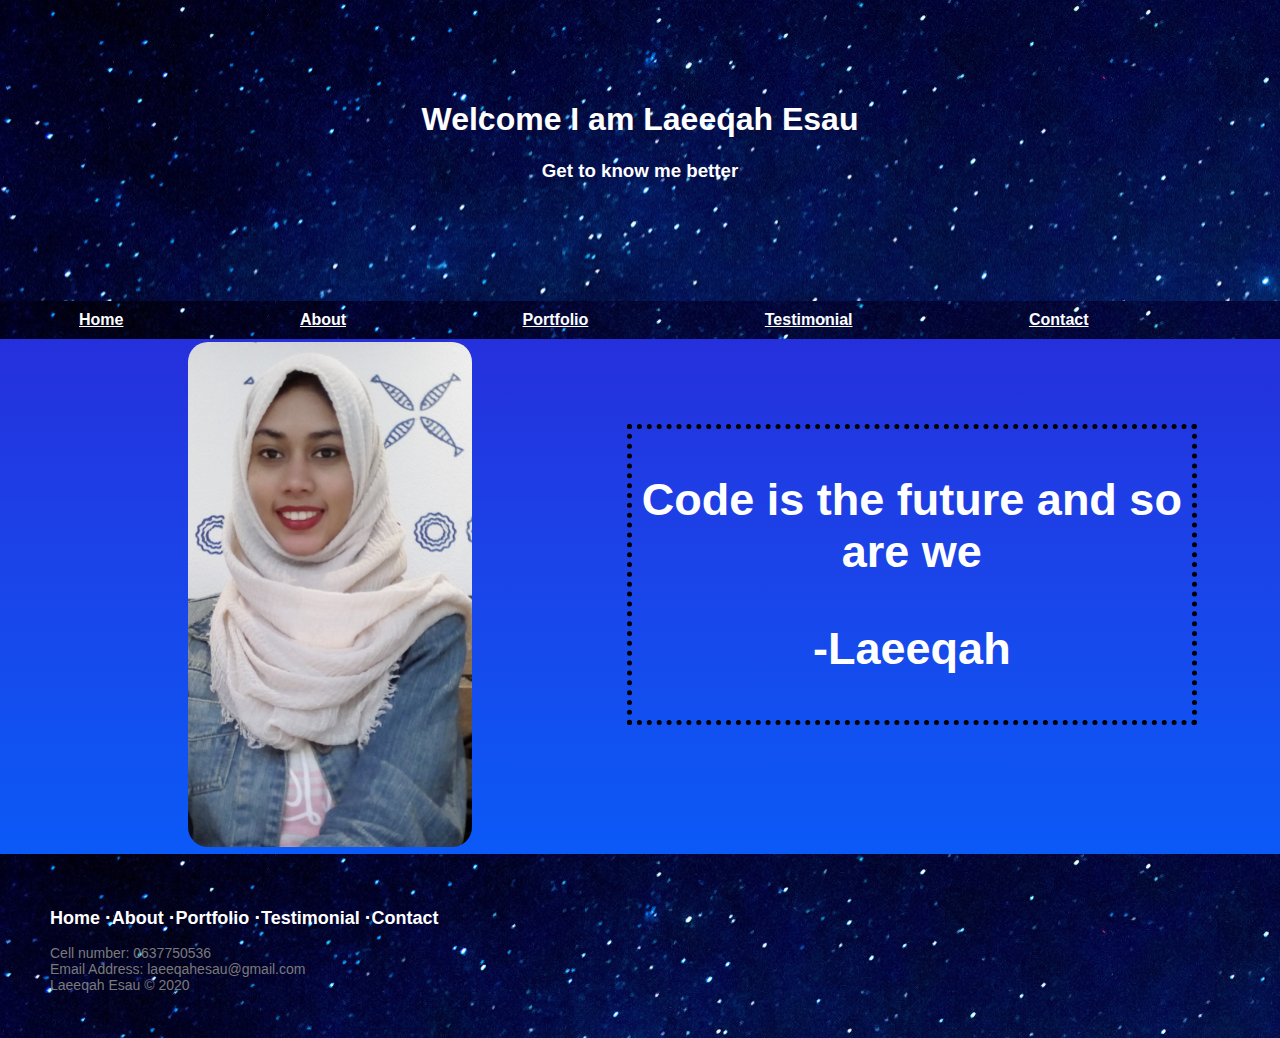
==== index.html @ 9caf1dda "new changes" ====
<!DOCTYPE html>
<html lang="en">

<head>
    <meta charset="UTF-8">
    <meta name="viewport" content="wclassth=device-wclassth, initial-scale=1.0">
    <title>Home</title>
    <link rel="stylesheet" href="main.css">
</head>

<!-- This my landing page -->

<body>
    <div class="main-heading">
        <h1>Welcome I am Laeeqah Esau</h1>
        <h3>Get to know me better</h3>
    </div>

    <nav class="navbar">
        <a class="links" href="index.html">Home</a>
        <a class="links" href="about.html">About</a>
        <a class="links" href="portfolio.html">Portfolio</a>
        <a class="links" href="testimonial.html">Testimonial</a>
        <a class="links" href="contact.html">Contact</a>
    </nav>

    <table>
        <th>
            <div class = "right-side">
                <img class ="next-to-quote" src = "images/myprofile.jpg">
            </div>
        </th>
        <th>
            <div class="quote-border">
                <div class="quote">
                    <p>Code is the future and so are we</p>
                    <p>-Laeeqah</p>
                </div>
            </div>
        </th>
    </table>

    <footer class="footer-decor">

        <div class="footer-left">

            <p class="footer-links">
                <a class="link-1" href="index.html">Home</a>
                <a href="about.html">About</a>
                <a href="portfolio.html">Portfolio</a>
                <a href="testimonial.html">Testimonial</a>
                <a href="contact.html">Contact</a>
                <p>Cell number: 0637750536</p>
                <p>Email Address: laeeqahesau@gmail.com</p>
            </p>

            <p>Laeeqah Esau &copy; 2020</p>
        </div>

    </footer>
</body>

</html>
---- main.css ----
/* Changes for the home page(index.html)*/

html {
    margin: 0px;
    padding: 0px;
    width: 100%;
}

body {
    /*changes to the font, font color and size for the whole web page*/
    font: normal 16px sans-serif;
    color: white;
    margin: 0px;
    padding: 0px;
    background-image: linear-gradient(to top, #0066ff, #0f54f3, #1d40e6, #2929d8, #3300c9);
}

.main-heading {
    /*changes to the main header*/
    text-align: center;
    background-image: url("images/stars-at-night.jpg");
    padding-top: 80px;
    padding-bottom: 100px;
}

.navbar { /*This will style the navigation bar*/
    background-image: url("images/stars-at-night.jpg");
    padding-top: 10px;
    padding-bottom: 10px;
    padding-left: 41px;
}

/* This will style the link in the navigation bar */
.links { 
    padding-right: 134px;
    padding-left: 38px;
    font-weight: bold;
    margin: 0px;
}

/* Changes the font color in the navbar */
.navbar a { 
    color: white;
}

/* Changes the background when hovering the links in the navigation bar */
.links:hover {
    background-color: rgb(24, 0, 82);
    padding-top: 10px;
    padding-bottom: 10px;
}

/* These are the changes to the quote and the picture on Home page */
.quote-border{
    padding-right:80px;
    height: 345px;
}
.quote {
    font-size: 45px;
    text-align: center;
    border: black dotted 5px;
}
table{
    padding-left: 150px;
}

.right-side{
    padding-right: 115px;
}

.next-to-quote{
    width: 80%;
    height: 50%;
}

/* Footer changes */
.footer-decor {
    position: relative;
    width: 100%;
    background-image: url("images/stars-at-night.jpg");
    box-shadow: 0 1px 1px 0 rgba(0, 0, 0, 0.12);
    box-sizing: border-box;
    width: 100%;
    text-align: left;
    font: normal 16px sans-serif;
    padding: 45px 50px;
    bottom: 0px;
}

.footer-decor .footer-left p {
    color: #7a7a7a;
    font-size: 14px;
    margin: 0;
}


/* Footer links */

.footer-decor p.footer-links {
    font-size: 18px;
    font-weight: bold;
    color: #ffffff;
    margin: 0 0 10px;
    padding: 0;
}

.footer-decor p.footer-links a {
    display: inline-block;
    line-height: 1.8;
    text-decoration: none;
    color: inherit;
    transition: ease .25s;
}

.footer-decor .footer-links a:before {
    content: "·";
    font-size: 20px;
    left: 0;
    color: #fff;
    display: inline-block;
}

.footer-decor .footer-links .link-1:before {
    content: none;
}

.footer-decor .footer-right {
    float: right;
    margin-top: 6px;
    max-width: 180px;
}

.footer-decor p.footer-links a:hover {
    text-decoration: underline;
}


/*Changes to About page(about.html)*/

/* Changes to the picture */
.profile {
    padding-top: 40px;
    text-align: center;
}
.my-photo{
    height: 50%;
    border-radius: 50px;
}

img,
.person-photo {
    border-radius: 20px;
    width: 300px;
    height: 340px;
}

/* Changes to the social icons and the skills bar */
.icon-links2 {
    width: 60px;
    height: 50px;
}

.icon-links1 {
    width: 86px;
    height: 50px;
}

.skills-bar{
    padding-right: 200px;
    padding-left: 200px;
    padding-bottom: 50px;
}

/* This is for the styling of the skills bar */
.bars{
    width: 100%;
    background-color: #e7e7e79a;
}

.skills{
    text-align: right; 
    padding-top: 5px; 
    padding-bottom: 5px; 
    color: #d6d6d6b6;  
}

.html {width: 90%; background-color: #460066;} 
.css {width: 80%; background-color: #00ff80;} 
.js {width: 65%; background-color: #ffd000;} 
.python-tkinter{width: 68%; background-color: #2bff00;}

.my-info{
    text-align: center;
}

/* CHanges to the duties in the abot page */
ul{
    display: inline-block;
}

li{
    text-align: left;
}
/*testimonial changes(testimonial.html)*/

/* Styling for the flip-cards */
.cards {
    background-color: transparent;
    width: 300px;
    height: 325px;
    perspective: 1000px;
    display: inline-block;
    padding-top: 20px;
    padding-inline: 59px;
    padding-bottom: 20px;
}

.flip-inside-card {
    position: relative;
    width: 100%;
    height: 325px;
    text-align: center;
    transition: transform 0.6s;
    transform-style: preserve-3d;
}

.cards:hover .flip-inside-card {
    transform: rotateY(180deg);
}

.flip-to-front,
.flip-to-back {
    position: absolute;
    width: 100%;
    height: 340px;
    -webkit-backface-visibility: hidden;
    backface-visibility: hidden;
}

.flip-to-front {
    background-color: #bbb;
    color: black;
}

.flip-to-back {
    background-color: #000cb6;
    color: rgb(255, 255, 255);
    transform: rotateY(180deg);
}


/*Portfolio changes(portfolio.html)*/

/* Styling for Projects */
h1{
    text-align: center;
}
.row1,
.row2,
.row3 {
    display: flex;
    padding-right: 10px;
}

.row1::after,
.row2::after,
.row3::after {
    content: "";
    display: table;
    clear: both;
}

.column {
    padding: 25px;
}

.text-appear,
.project-info {
    background-color: dodgerblue;
    color: rgb(255, 255, 255);
    width: min-content;
    padding: 15px;
}
.column:hover{
    box-shadow:0 0 5px rgb(145, 193, 255);
    transition: opacity 1 ease-in-out;
}
.project-pic {
    width: 240px;
    height: 270px;
}


/*Contact changes(contact.html)*/

/* Form and contact styling for the contact page  */
.outer-form {
    padding: 10px;
}

.form-layout {
    margin: 0 auto;
    border-radius: 5px;
    border: #129ceb groove 5px;
    width: fit-content;
    padding: 42px;
    width: min-content;
}

.contact {
    text-align: center;
}

.form-input {
    border-radius: 5px;
    height: 30px;
    width: 300px;
}

textarea {
    width: 300px;
    height: 100px;
    border-radius: 5px;
}

#submit-form {
    border-radius: 5px;
    height: 30px;
    width: 300px;
    background-color: #129ceb;
}

#submit-form:hover {
    background-color: #006416;
    transition: 1s;
}

#clear-form {
    border-radius: 5px;
    height: 30px;
    width: 300px;
    background-color: #129ceb
}

#clear-form:hover {
    background-color: #00439b;
    transition: 1s;
}

.table-for-contacts{
    padding-top: 5px;
    padding-left: 349px;
}
.contacts-under-form{
    text-align: center;
}

/*Media Responsives*/

@media screen and (min-width:319px) and (max-width: 361px) {
    .column {
       padding: initial;
        padding-top: inherit;
    }

    .cards{
        padding-left: 0px;
    }
}

@media screen and (max-width: 375px){ 
    .column{
        display: flex;
        
    }

    .cards{

    }
    .main-heading{
        width: inherit;
    
    }
}

@media screen and (max-width: 425px){
    .navbar {
        text-align: center;
        width: 100%;
        display: grid;
    }


    .quote-border{
        padding:0px;
        height: 317px;
        padding-top: 58px;
    }

    .quote {
        font-size: 30px;
    }

    .right-side{
        padding-right: 0px;
    }
    
    .next-to-quote{
        width: 150px;
        height: 300px;
    }

    table{
        padding-left:0px;
    }
    /*About page*/
    
    
    /*Portfolio page media changes*/
    .row1,
    .row2,
    .row3 {
        display: block;
        
    }

      /*Contact page Media Changes*/
    .outer-form {
        padding-left: 5px;
    }
}

@media screen and (max-width: 600px){
    /*Index.html(Home page)*/
    .main-heading {
        /*changes to the main header*/
        width: 100%;
    }

    .navbar {
       padding-left: 0px; 
       
    }

    .links {
        padding-left: 0px;
        padding-right: 0px;
        margin: 0px;
        display: block;
    }

    .quote-border{
        padding:0px;
        height: 317px;
        padding-top: 58px;
    }

    .quote {
        font-size: 30px;
    }

    .right-side{
        padding-right: 0px;
    }
    
    .next-to-quote{
        width: 150px;
        height: 300px;
    }

    table{
        padding-left:0px;
    }

    /*About page*/
    .skills-bar{
        padding-right: 50px;
        padding-left: 50px;
        padding-bottom: 50px;
    }

    ul{
        display:inline-block
    }
    
    li{
       text-align: left;
    }
    /*Portfolio page media changes*/
    .row1,
    .row2,
    .row3 {
        display: block;
        padding: 50px;
        
        
    }

    /*Testimonial page media changes*/
    .cards{
        display: block;
    }

    /*Contact page Media Changes*/
    .outer-form {
        display: block;
        padding: 0px;
    }

    .table-for-contacts{
        padding-left: 0px;
    }
}  

@media screen and (max-width: 600px){
    .navbar {
        text-align: center;
        width: 100%;
        display: grid;
    }


    .quote-border{
        padding:0px;
        height: 317px;
        padding-top: 58px;
    }

    .quote {
        font-size: 30px;
    }

    .right-side{
        padding-right: 0px;
    }
    
    .next-to-quote{
        width: 150px;
        height: 300px;
    }

    table{
        padding-left:0px;
    }
    /*About page*/
    
    
    /*Portfolio page media changes*/
    .row1,
    .row2,
    .row3 {
        display: block;
        
    }

      /*Contact page Media Changes*/
    .outer-form {
        padding-left: 5px;
    }
}

@media screen and (max-width: 768px){
    .links{
        padding-inline: 34px;
    }

    .right-side{
        padding-right: inherit;
    }

    .quote-border{
        display: inline-block;
    }

    table{
        padding-left: 0px;
    }

    .row1,
    .row2,
    .row3 {
        display: none;
        
    }

    .table-for-contacts{
        padding-left: 10px;
    }
}

@media screen and (max-width: 1024px ){ /*Laptop size*/
  .links{
        display: inline;
       
    }

    ul{
        display:inline-block;
    }
    
    li{
       text-align: left;
    }

    .row1,
    .row2,
    .row3 {
        display: inline-table;
        
        
    }


    .cards{
        display: inline-block;
        padding-inline: 18px;
        padding-left: 60px;
    }

    .table-for-contacts{
        display: block;
        
       
    }

    
}
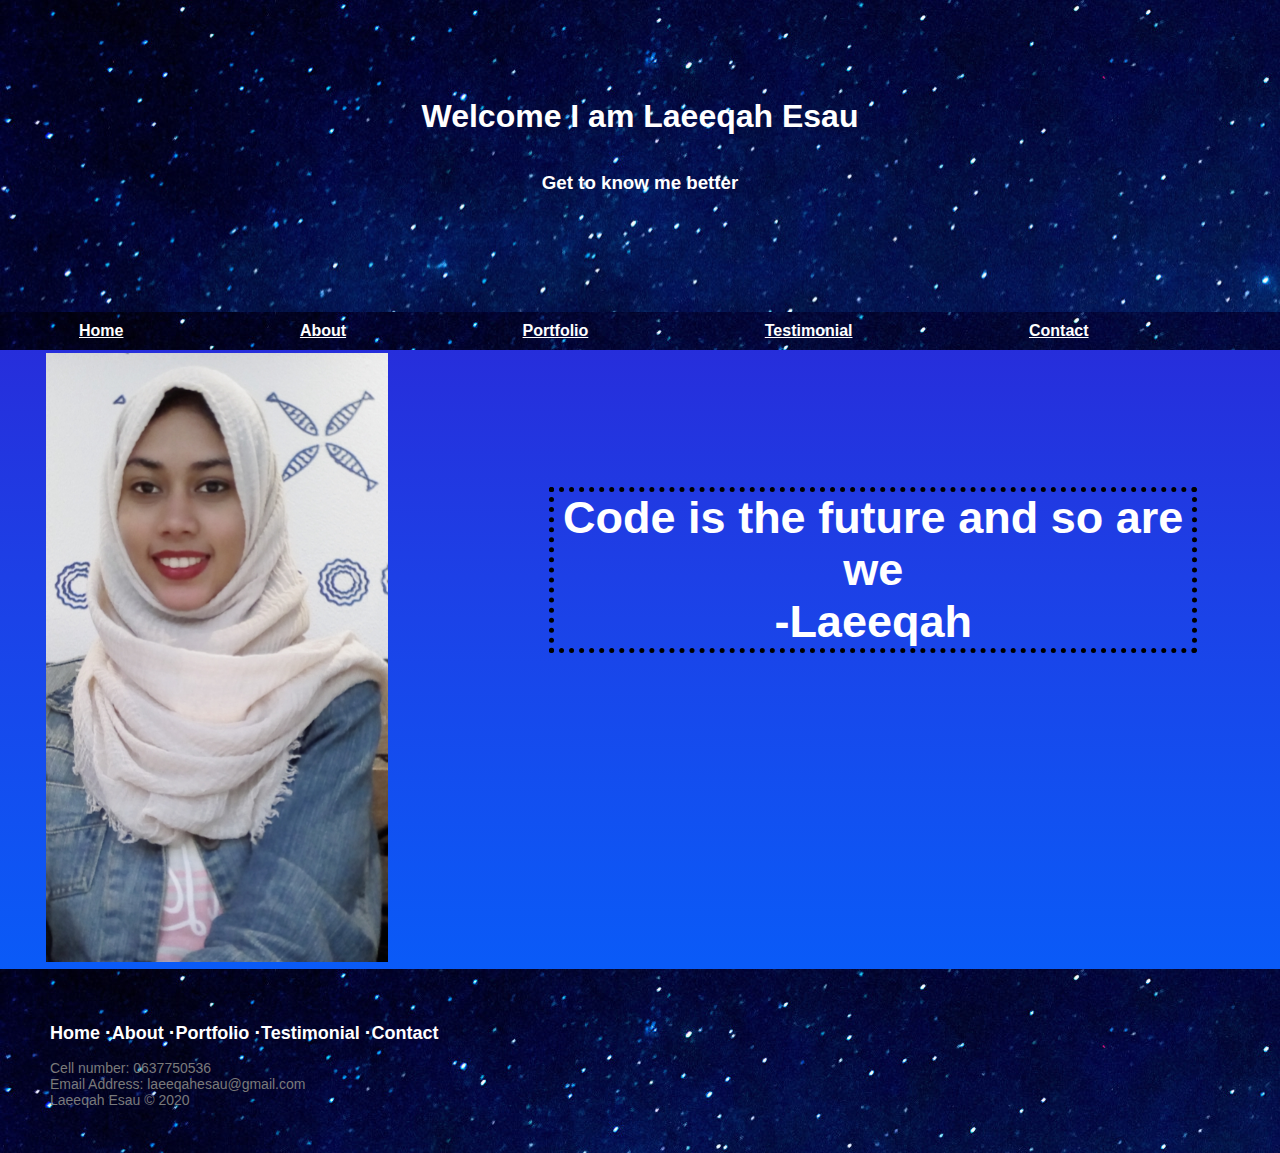
==== commit 80ada5c8: "feedback" ====
--- a/index.html
+++ b/index.html
@@ -3,7 +3,7 @@
 
 <head>
     <meta charset="UTF-8">
-    <meta name="viewport" content="wclassth=device-wclassth, initial-scale=1.0">
+    <meta name="viewport" content="width=device-width, initial-scale=1.0">
     <title>Home</title>
     <link rel="stylesheet" href="main.css">
 </head>
@@ -24,7 +24,7 @@
         <a class="links" href="contact.html">Contact</a>
     </nav>
 
-    <table>
+    <table class = "home-quote">
         <th>
             <div class = "right-side">
                 <img class ="next-to-quote" src = "images/myprofile.jpg">
--- a/main.css
+++ b/main.css
@@ -60,7 +60,7 @@
     text-align: center;
     border: black dotted 5px;
 }
-table{
+.home-quote table{
     padding-left: 150px;
 }
 
@@ -136,15 +136,82 @@
 
 
 /*Changes to About page(about.html)*/
-
+h1 {
+    color: #ffffff;
+    text-align: center;
+    padding: 18px 0 18px 0;
+    margin: 0 0 0px 0;
+}
+h1 span {
+    border: 4px dashed #20bcd5;
+    padding: 10px;
+}
+p {
+    padding: 0;
+    margin: 0;
+}
+.img-circle {
+    border: 3px solid white;
+    border-radius: 50%;
+}
+.section {
+    padding: 15px;
+    margin-bottom: 10px;
+    border-radius: 10px;
+}
+#header {
+    background-color: #00439b;
+    background-size: cover;
+}
+#header img {
+    display: block;
+    width: 10%;
+    height: 50%;
+    margin: auto;
+}
+#header p {
+    font-size: 25pt;
+    color: #3b464c;
+    padding-top: 5px;
+    margin: 0;
+    font-weight: bold;
+    text-align: center;
+}
+
+#about-section{
+    display: flex;
+    margin-top: 10px;
+    border: dodgerblue dotted 10px;
+}
+
+#about-section #edu{
+    padding: 15px;
+    text-align: center;
+}
+
+#about-section #exp{
+    padding: 15px;
+    text-align: center;
+}
+
+#about-section #about-contact{
+    padding: 15px;
+    text-align:center ;
+}
 /* Changes to the picture */
-.profile {
+/* .profile {
+    display: flex;
     padding-top: 40px;
     text-align: center;
+}
+
+
+.my-info h3 p ul li{
+
 }
 .my-photo{
     height: 50%;
-    border-radius: 50px;
+    padding: 5px;
 }
 
 img,
@@ -164,7 +231,7 @@
     width: 86px;
     height: 50px;
 }
-
+/*
 .skills-bar{
     padding-right: 200px;
     padding-left: 200px;
@@ -181,12 +248,12 @@
     text-align: right; 
     padding-top: 5px; 
     padding-bottom: 5px; 
-    color: #d6d6d6b6;  
+    color: #ffffffb6;  
 }
 
 .html {width: 90%; background-color: #460066;} 
-.css {width: 80%; background-color: #00ff80;} 
-.js {width: 65%; background-color: #ffd000;} 
+.css {width: 80%; background-color: #ff0080;} 
+.js {width: 60%; background-color: #ca0000;} 
 .python-tkinter{width: 68%; background-color: #2bff00;}
 
 .my-info{
@@ -199,7 +266,7 @@
 }
 
 li{
-    text-align: left;
+    text-align: left; 
 }
 /*testimonial changes(testimonial.html)*/
 
@@ -227,7 +294,10 @@
 .cards:hover .flip-inside-card {
     transform: rotateY(180deg);
 }
-
+.person-photo{
+    width: 100%;
+    height: 100%;
+}
 .flip-to-front,
 .flip-to-back {
     position: absolute;
@@ -326,7 +396,7 @@
 #submit-form {
     border-radius: 5px;
     height: 30px;
-    width: 300px;
+    width: 140px;
     background-color: #129ceb;
 }
 
@@ -338,7 +408,7 @@
 #clear-form {
     border-radius: 5px;
     height: 30px;
-    width: 300px;
+    width: 140px;
     background-color: #129ceb
 }
 
@@ -351,37 +421,158 @@
     padding-top: 5px;
     padding-left: 349px;
 }
-.contacts-under-form{
-    text-align: center;
+.contacts-under-form  ul li{
+    text-align: center;
+    display: inline;
+    list-style: none;
+    padding-inline: 170px;
 }
 
 /*Media Responsives*/
 
-@media screen and (min-width:319px) and (max-width: 361px) {
-    .column {
-       padding: initial;
-        padding-top: inherit;
-    }
-
-    .cards{
-        padding-left: 0px;
-    }
-}
-
 @media screen and (max-width: 375px){ 
-    .column{
-        display: flex;
+    .row1,
+    .row2,
+    .row3 {
+        display: block;
+        padding-left: 32px;
         
     }
 
-    .cards{
-
-    }
+   
     .main-heading{
         width: inherit;
     
     }
 }
+@media screen and (max-width: 600px){
+    /*Index.html(Home page)*/
+    .main-heading {
+        /*changes to the main header*/
+        width: 100%;
+    }
+
+    .navbar {
+        padding-left: 0px; 
+        text-align: center;
+        width: 100%;
+        display: grid;
+    
+
+    }
+
+    .links {
+        padding-left: 0px;
+        padding-right: 0px;
+        margin: 0px;
+        display: block;
+    }
+
+    .quote-border{
+        padding:0px;
+        height: 317px;
+        padding-top: 58px;
+    }
+
+    .quote {
+        font-size: 30px;
+    }
+
+    .right-side{
+        padding-right: 0px;
+    }
+    
+    .next-to-quote{
+        width: 150px;
+        height: 300px;
+    }
+
+    table{
+        padding-left:0px;
+    }
+
+    /*About page*/
+    .skills-bar{
+        padding-right: 50px;
+        padding-left: 50px;
+        padding-bottom: 50px;
+    }
+
+    ul{
+        display:inline-block
+    }
+    
+    li{
+       text-align: left;
+    }
+    /*Portfolio page media changes*/
+    .row1,
+    .row2,
+    .row3 {
+        display: block;
+        padding: 150px;
+        
+        
+    }
+
+    /*Testimonial page media changes*/
+    .cards{
+        display: block;
+        padding-left: 150px;
+    }
+
+    /*Contact page Media Changes*/
+    .outer-form {
+        display: block;
+        padding: 0px;
+    }
+    
+    .table-for-contacts{
+        padding-left: 0px;
+    }
+}  
+
+@media screen and (max-width: 600px){
+  
+    .quote-border{
+        padding:0px;
+        height: 317px;
+        padding-top: 58px;
+    }
+
+    .quote {
+        font-size: 30px;
+    }
+
+    .right-side{
+        padding-right: 0px;
+    }
+    
+    .next-to-quote{
+        width: 150px;
+        height: 300px;
+    }
+
+    .home-quote table{
+        padding-left:0px;
+    }
+    /*About page*/
+    
+    
+    /*Portfolio page media changes*/
+    .row1,
+    .row2,
+    .row3 {
+        display: block;
+        
+    }
+
+      /*Contact page Media Changes*/
+    .outer-form {
+        padding-left: 5px;
+    }
+}
+
 
 @media screen and (max-width: 425px){
     .navbar {
@@ -424,204 +615,45 @@
         
     }
 
-      /*Contact page Media Changes*/
+    /*Contact page Media Changes*/
+    .contacts-under-form li{
+        display: inline;
+    }
     .outer-form {
         padding-left: 5px;
     }
 }
 
-@media screen and (max-width: 600px){
-    /*Index.html(Home page)*/
-    .main-heading {
-        /*changes to the main header*/
-        width: 100%;
-    }
-
-    .navbar {
-       padding-left: 0px; 
-       
-    }
-
-    .links {
+
+@media screen and (max-width: 768px){
+    .links{
+        padding-inline: 34px;
+    }
+
+    .right-side{
+        padding-right: inherit;
+    }
+
+    .quote-border{
+        display: inline-block;
+    }
+
+    table{
         padding-left: 0px;
-        padding-right: 0px;
-        margin: 0px;
-        display: block;
-    }
-
-    .quote-border{
-        padding:0px;
-        height: 317px;
-        padding-top: 58px;
-    }
-
-    .quote {
-        font-size: 30px;
-    }
-
-    .right-side{
-        padding-right: 0px;
-    }
-    
-    .next-to-quote{
-        width: 150px;
-        height: 300px;
-    }
-
-    table{
-        padding-left:0px;
-    }
-
-    /*About page*/
-    .skills-bar{
-        padding-right: 50px;
-        padding-left: 50px;
-        padding-bottom: 50px;
-    }
-
-    ul{
-        display:inline-block
-    }
-    
-    li{
-       text-align: left;
-    }
-    /*Portfolio page media changes*/
+    }
+
     .row1,
     .row2,
     .row3 {
         display: block;
-        padding: 50px;
         
-        
-    }
-
-    /*Testimonial page media changes*/
-    .cards{
-        display: block;
-    }
-
-    /*Contact page Media Changes*/
-    .outer-form {
-        display: block;
-        padding: 0px;
-    }
-
-    .table-for-contacts{
-        padding-left: 0px;
-    }
-}  
-
-@media screen and (max-width: 600px){
-    .navbar {
-        text-align: center;
-        width: 100%;
-        display: grid;
-    }
-
-
-    .quote-border{
-        padding:0px;
-        height: 317px;
-        padding-top: 58px;
-    }
-
-    .quote {
-        font-size: 30px;
-    }
-
-    .right-side{
-        padding-right: 0px;
-    }
-    
-    .next-to-quote{
-        width: 150px;
-        height: 300px;
-    }
-
-    table{
-        padding-left:0px;
-    }
-    /*About page*/
-    
-    
-    /*Portfolio page media changes*/
-    .row1,
-    .row2,
-    .row3 {
-        display: block;
-        
-    }
-
-      /*Contact page Media Changes*/
-    .outer-form {
-        padding-left: 5px;
-    }
-}
-
-@media screen and (max-width: 768px){
-    .links{
-        padding-inline: 34px;
-    }
-
-    .right-side{
-        padding-right: inherit;
-    }
-
-    .quote-border{
-        display: inline-block;
-    }
-
-    table{
-        padding-left: 0px;
-    }
-
-    .row1,
-    .row2,
-    .row3 {
-        display: none;
-        
+    }
+
+    .contacts-under-form li{
+        display: inline;
     }
 
     .table-for-contacts{
         padding-left: 10px;
     }
-}
-
-@media screen and (max-width: 1024px ){ /*Laptop size*/
-  .links{
-        display: inline;
-       
-    }
-
-    ul{
-        display:inline-block;
-    }
-    
-    li{
-       text-align: left;
-    }
-
-    .row1,
-    .row2,
-    .row3 {
-        display: inline-table;
-        
-        
-    }
-
-
-    .cards{
-        display: inline-block;
-        padding-inline: 18px;
-        padding-left: 60px;
-    }
-
-    .table-for-contacts{
-        display: block;
-        
-       
-    }
-
-    
-}   
+}  
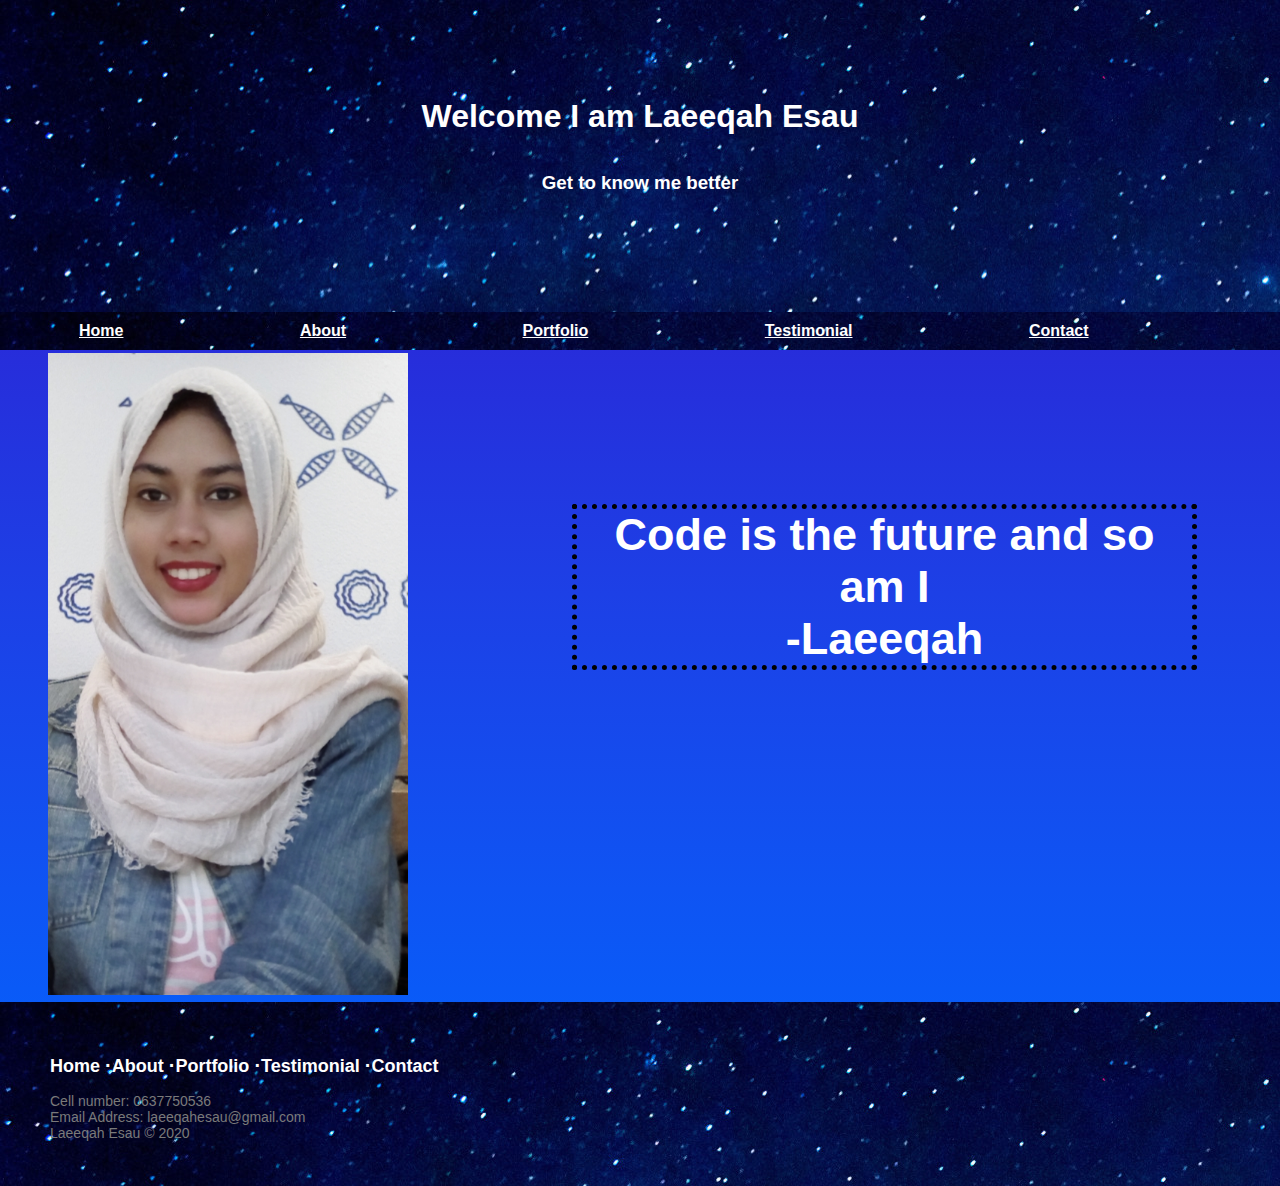
==== commit 77a91273: "feedback" ====
--- a/index.html
+++ b/index.html
@@ -33,7 +33,7 @@
         <th>
             <div class="quote-border">
                 <div class="quote">
-                    <p>Code is the future and so are we</p>
+                    <p>Code is the future and so am I</p>
                     <p>-Laeeqah</p>
                 </div>
             </div>
--- a/main.css
+++ b/main.css
@@ -156,11 +156,12 @@
 }
 .section {
     padding: 15px;
-    margin-bottom: 10px;
-    border-radius: 10px;
+    margin-bottom: 20px;
+    border-radius: 182px;
+    margin-top: 19px;
 }
 #header {
-    background-color: #00439b;
+    background-image: url("images/blue-sof-waves.jpg");
     background-size: cover;
 }
 #header img {
@@ -180,23 +181,23 @@
 
 #about-section{
     display: flex;
-    margin-top: 10px;
+    margin-top: 20px;
     border: dodgerblue dotted 10px;
 }
 
 #about-section #edu{
     padding: 15px;
-    text-align: center;
+    text-align: left;
 }
 
 #about-section #exp{
     padding: 15px;
-    text-align: center;
+    text-align: left;
 }
 
 #about-section #about-contact{
     padding: 15px;
-    text-align:center ;
+    text-align:left;
 }
 /* Changes to the picture */
 /* .profile {
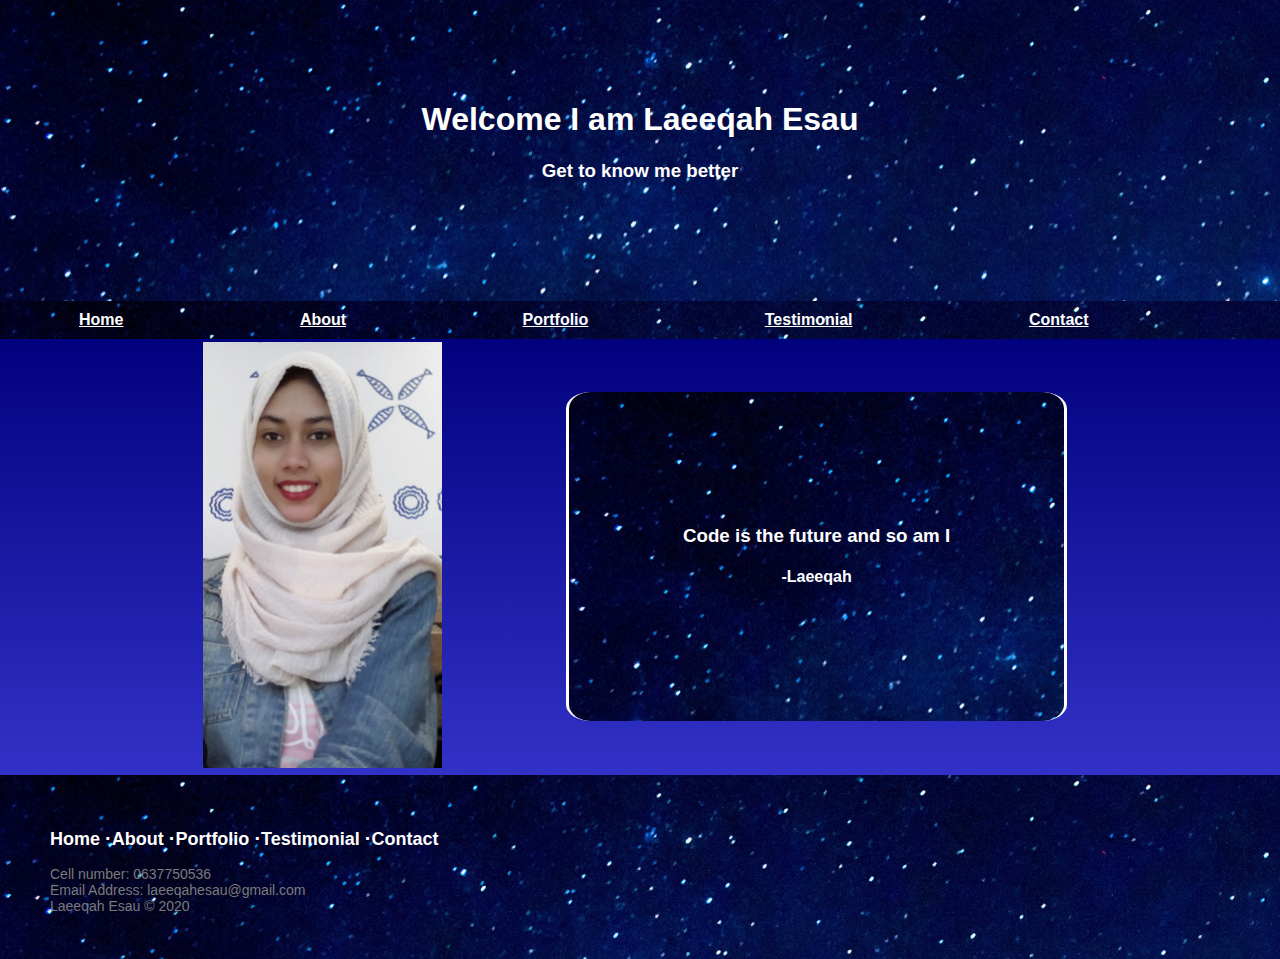
==== commit 9a31a313: "almost" ====
--- a/index.html
+++ b/index.html
@@ -33,8 +33,8 @@
         <th>
             <div class="quote-border">
                 <div class="quote">
-                    <p>Code is the future and so am I</p>
-                    <p>-Laeeqah</p>
+                    <h3>Code is the future and so am I</h3>
+                    <h4>-Laeeqah</h4>
                 </div>
             </div>
         </th>
--- a/main.css
+++ b/main.css
@@ -1,203 +1,214 @@
 /* Changes for the home page(index.html)*/
 
 html {
-    margin: 0px;
-    padding: 0px;
-    width: 100%;
+  margin: 0px;
+  padding: 0px;
+  width: 100%;
 }
 
 body {
-    /*changes to the font, font color and size for the whole web page*/
-    font: normal 16px sans-serif;
-    color: white;
-    margin: 0px;
-    padding: 0px;
-    background-image: linear-gradient(to top, #0066ff, #0f54f3, #1d40e6, #2929d8, #3300c9);
+  /* changes to the font, font color and size for the whole web page*/
+  font: normal 16px sans-serif;
+  color: white;
+  margin: 0px;
+  padding: 0px;
+  background: rgb(2, 0, 36);
+  background: linear-gradient(180deg, #020024 0%, #01017e 35%, #4646e7 100%);
 }
 
 .main-heading {
-    /*changes to the main header*/
-    text-align: center;
-    background-image: url("images/stars-at-night.jpg");
-    padding-top: 80px;
-    padding-bottom: 100px;
-}
-
-.navbar { /*This will style the navigation bar*/
-    background-image: url("images/stars-at-night.jpg");
-    padding-top: 10px;
-    padding-bottom: 10px;
-    padding-left: 41px;
+  /* changes to the main header */
+  text-align: center;
+  background-image: url("images/stars-at-night.jpg");
+  padding-top: 80px;
+  padding-bottom: 100px;
+}
+
+.navbar {
+  /* This will style the navigation bar*/
+  background-image: url("images/stars-at-night.jpg");
+  padding-top: 10px;
+  padding-bottom: 10px;
+  padding-left: 41px;
 }
 
 /* This will style the link in the navigation bar */
-.links { 
-    padding-right: 134px;
-    padding-left: 38px;
-    font-weight: bold;
-    margin: 0px;
+.links {
+  padding-right: 134px;
+  padding-left: 38px;
+  font-weight: bold;
+  margin: 0px;
 }
 
 /* Changes the font color in the navbar */
-.navbar a { 
-    color: white;
+.navbar a {
+  color: white;
 }
 
 /* Changes the background when hovering the links in the navigation bar */
 .links:hover {
-    background-color: rgb(24, 0, 82);
-    padding-top: 10px;
-    padding-bottom: 10px;
+  background-color: rgba(70, 70, 231, 1);
+  padding-top: 10px;
+  padding-bottom: 10px;
 }
 
 /* These are the changes to the quote and the picture on Home page */
-.quote-border{
-    padding-right:80px;
-    height: 345px;
-}
+.home-quote {
+  margin-left: 80px;
+}
+
+.quote-border {
+  padding-right: 0px;
+}
+
 .quote {
-    font-size: 45px;
-    text-align: center;
-    border: black dotted 5px;
-}
-.home-quote table{
-    padding-left: 150px;
-}
-
-.right-side{
-    padding-right: 115px;
-}
-
-.next-to-quote{
-    width: 80%;
-    height: 50%;
+  background-image: url("images/stars-at-night.jpg");
+  text-align: center;
+  border-left: solid white;
+  border-right: solid white;
+  border-radius: 5%;
+  padding: 114px;
+}
+
+.home-quote table {
+  padding-left: 150px;
+}
+
+.next-to-quote {
+  width: 50%;
+  height: 50%;
 }
 
 /* Footer changes */
 .footer-decor {
-    position: relative;
-    width: 100%;
-    background-image: url("images/stars-at-night.jpg");
-    box-shadow: 0 1px 1px 0 rgba(0, 0, 0, 0.12);
-    box-sizing: border-box;
-    width: 100%;
-    text-align: left;
-    font: normal 16px sans-serif;
-    padding: 45px 50px;
-    bottom: 0px;
+  position: relative;
+  width: 100%;
+  background-image: url("images/stars-at-night.jpg");
+  box-shadow: 0 1px 1px 0 rgba(0, 0, 0, 0.12);
+  box-sizing: border-box;
+  width: 100%;
+  text-align: left;
+  font: normal 16px sans-serif;
+  padding: 45px 50px;
+  bottom: 0px;
 }
 
 .footer-decor .footer-left p {
-    color: #7a7a7a;
-    font-size: 14px;
-    margin: 0;
-}
-
+  color: #7a7a7a;
+  font-size: 14px;
+  margin: 0;
+}
 
 /* Footer links */
 
 .footer-decor p.footer-links {
-    font-size: 18px;
-    font-weight: bold;
-    color: #ffffff;
-    margin: 0 0 10px;
-    padding: 0;
+  font-size: 18px;
+  font-weight: bold;
+  color: #ffffff;
+  margin: 0 0 10px;
+  padding: 0;
 }
 
 .footer-decor p.footer-links a {
-    display: inline-block;
-    line-height: 1.8;
-    text-decoration: none;
-    color: inherit;
-    transition: ease .25s;
+  display: inline-block;
+  line-height: 1.8;
+  text-decoration: none;
+  color: inherit;
+  transition: ease 0.25s;
 }
 
 .footer-decor .footer-links a:before {
-    content: "·";
-    font-size: 20px;
-    left: 0;
-    color: #fff;
-    display: inline-block;
+  content: "·";
+  font-size: 20px;
+  left: 0;
+  color: #fff;
+  display: inline-block;
 }
 
 .footer-decor .footer-links .link-1:before {
-    content: none;
+  content: none;
 }
 
 .footer-decor .footer-right {
-    float: right;
-    margin-top: 6px;
-    max-width: 180px;
+  float: right;
+  margin-top: 6px;
+  max-width: 180px;
 }
 
 .footer-decor p.footer-links a:hover {
-    text-decoration: underline;
-}
-
+  text-decoration: underline;
+}
 
 /*Changes to About page(about.html)*/
-h1 {
-    color: #ffffff;
-    text-align: center;
-    padding: 18px 0 18px 0;
-    margin: 0 0 0px 0;
-}
-h1 span {
-    border: 4px dashed #20bcd5;
-    padding: 10px;
+h2 {
+  color: #ffffff;
+  text-align: center;
+  padding: 18px 0 18px 0;
+  margin: 0 0 0px 0;
+}
+h2 span {
+  border: 4px dashed #20bcd5;
+  padding: 10px;
 }
 p {
-    padding: 0;
-    margin: 0;
+  padding: 0;
+  margin: 0;
 }
 .img-circle {
-    border: 3px solid white;
-    border-radius: 50%;
+  border: 3px solid white;
+  border-radius: 50%;
 }
 .section {
-    padding: 15px;
-    margin-bottom: 20px;
-    border-radius: 182px;
-    margin-top: 19px;
+  padding: 15px;
+  margin-bottom: 20px;
+  border-radius: 182px;
+  margin-top: 19px;
 }
 #header {
-    background-image: url("images/blue-sof-waves.jpg");
-    background-size: cover;
+  background-image: radial-gradient(
+    circle,
+    #020024,
+    #00083a,
+    #000c51,
+    #000a68,
+    #01017e
+  );
+  background-size: cover;
 }
 #header img {
-    display: block;
-    width: 10%;
-    height: 50%;
-    margin: auto;
+  display: block;
+  width: 10%;
+  height: 50%;
+  margin: auto;
 }
 #header p {
-    font-size: 25pt;
-    color: #3b464c;
-    padding-top: 5px;
-    margin: 0;
-    font-weight: bold;
-    text-align: center;
-}
-
-#about-section{
-    display: flex;
-    margin-top: 20px;
-    border: dodgerblue dotted 10px;
-}
-
-#about-section #edu{
-    padding: 15px;
-    text-align: left;
-}
-
-#about-section #exp{
-    padding: 15px;
-    text-align: left;
-}
-
-#about-section #about-contact{
-    padding: 15px;
-    text-align:left;
+  font-size: 25pt;
+  color: #4646e7;
+  padding-top: 5px;
+  margin: 0;
+  font-weight: bold;
+  text-align: center;
+}
+
+#about-section {
+  display: flex;
+  margin-top: 20px;
+  border: dodgerblue dotted 10px;
+}
+
+#about-section #edu {
+  padding: 15px;
+  text-align: left;
+}
+
+#about-section #exp {
+  padding: 15px;
+  text-align: left;
+}
+
+#about-section #about-contact {
+  padding: 15px;
+  text-align: left;
 }
 /* Changes to the picture */
 /* .profile {
@@ -224,437 +235,596 @@
 
 /* Changes to the social icons and the skills bar */
 .icon-links2 {
-    width: 60px;
-    height: 50px;
+  width: 60px;
+  height: 50px;
 }
 
 .icon-links1 {
-    width: 86px;
-    height: 50px;
-}
-/*
-.skills-bar{
-    padding-right: 200px;
-    padding-left: 200px;
-    padding-bottom: 50px;
+  width: 86px;
+  height: 50px;
+}
+
+.skills-bar {
+  padding-right: 200px;
+  padding-left: 200px;
+  padding-bottom: 50px;
 }
 
 /* This is for the styling of the skills bar */
-.bars{
-    width: 100%;
-    background-color: #e7e7e79a;
-}
-
-.skills{
-    text-align: right; 
-    padding-top: 5px; 
-    padding-bottom: 5px; 
-    color: #ffffffb6;  
-}
-
-.html {width: 90%; background-color: #460066;} 
-.css {width: 80%; background-color: #ff0080;} 
-.js {width: 60%; background-color: #ca0000;} 
-.python-tkinter{width: 68%; background-color: #2bff00;}
-
-.my-info{
-    text-align: center;
-}
-
-/* CHanges to the duties in the abot page */
-ul{
-    display: inline-block;
-}
-
-li{
-    text-align: left; 
+.bars {
+  width: 100%;
+  background-color: #e7e7e79a;
+}
+
+.skills {
+  text-align: right;
+  padding-top: 5px;
+  padding-bottom: 5px;
+  color: #ffffffb6;
+}
+
+.html {
+  width: 90%;
+  background-color: #460066;
+}
+.css {
+  width: 80%;
+  background-color: #ff0080;
+}
+.js {
+  width: 60%;
+  background-color: #ca0000;
+}
+.python-tkinter {
+  width: 68%;
+  background-color: #2bff00;
+}
+.mysql {
+  width: 72%;
+  background-color: #6f00caa1;
+}
+.flask {
+  width: 30%;
+  background-color: #000031;
+}
+
+.my-info {
+  text-align: center;
+}
+
+/* Changes to the duties in the abot page */
+ul {
+  display: inline-block;
+}
+
+li {
+  text-align: left;
 }
 /*testimonial changes(testimonial.html)*/
 
 /* Styling for the flip-cards */
 .cards {
-    background-color: transparent;
-    width: 300px;
-    height: 325px;
-    perspective: 1000px;
-    display: inline-block;
-    padding-top: 20px;
-    padding-inline: 59px;
-    padding-bottom: 20px;
+  background-color: transparent;
+  width: 300px;
+  height: 325px;
+  perspective: 1000px;
+  display: inline-block;
+  padding-top: 20px;
+  padding-inline: 59px;
+  padding-bottom: 20px;
 }
 
 .flip-inside-card {
-    position: relative;
-    width: 100%;
-    height: 325px;
-    text-align: center;
-    transition: transform 0.6s;
-    transform-style: preserve-3d;
+  position: relative;
+  width: 100%;
+  height: 325px;
+  text-align: center;
+  transition: transform 0.6s;
+  transform-style: preserve-3d;
 }
 
 .cards:hover .flip-inside-card {
-    transform: rotateY(180deg);
-}
-.person-photo{
-    width: 100%;
-    height: 100%;
-}
+  transform: rotateY(180deg);
+}
+.person-photo {
+  width: 100%;
+  height: 100%;
+  object-fit: cover;
+}
+
 .flip-to-front,
 .flip-to-back {
-    position: absolute;
-    width: 100%;
-    height: 340px;
-    -webkit-backface-visibility: hidden;
-    backface-visibility: hidden;
+  position: absolute;
+  width: 100%;
+  height: 340px;
+  -webkit-backface-visibility: hidden;
+  backface-visibility: hidden;
 }
 
 .flip-to-front {
-    background-color: #bbb;
-    color: black;
+  background-color: #bbb;
+  color: black;
 }
 
 .flip-to-back {
-    background-color: #000cb6;
-    color: rgb(255, 255, 255);
-    transform: rotateY(180deg);
-}
-
+  background-color: #000cb6;
+  color: rgb(255, 255, 255);
+  transform: rotateY(180deg);
+}
 
 /*Portfolio changes(portfolio.html)*/
 
 /* Styling for Projects */
-h1{
-    text-align: center;
-}
+h1 {
+  text-align: center;
+}
+
+h1 span {
+  border: 4px dashed #20bcd5;
+  padding: 10px;
+}
+
 .row1,
-.row2,
-.row3 {
-    display: flex;
-    padding-right: 10px;
+.row2 {
+  display: flex;
+  gap: 50px;
+  text-align: center;
 }
 
 .row1::after,
-.row2::after,
-.row3::after {
-    content: "";
-    display: table;
-    clear: both;
+.row2::after {
+  content: "";
+  display: table;
+  clear: both;
 }
 
 .column {
-    padding: 25px;
-}
-
-.text-appear,
+  padding: 45px;
+}
+
+.column h1 {
+  padding-bottom: 35px;
+}
+
+.column-container {
+  display: flex;
+  gap: 150px;
+}
+
+.column-container2 {
+  display: flex;
+  gap: 35px;
+}
+
 .project-info {
-    background-color: dodgerblue;
-    color: rgb(255, 255, 255);
-    width: min-content;
-    padding: 15px;
-}
-.column:hover{
-    box-shadow:0 0 5px rgb(145, 193, 255);
-    transition: opacity 1 ease-in-out;
+  border-top: dotted white 5px;
+  border-bottom: dotted white 5px;
+  color: rgb(255, 255, 255);
+  width: fit-content;
+  padding: 15px;
+}
+.project-info:hover {
+  transition: all 0.2s ease-in-out;
+  transform: scale(1.1);
+}
+
+.project-info a {
+  text-decoration: none;
+  color: white;
+}
+.project-info a:hover {
+  text-decoration: underline dashed;
+  color: #20bcd5;
 }
 .project-pic {
-    width: 240px;
-    height: 270px;
-}
-
+  width: 240px;
+  height: 215px;
+}
 
 /*Contact changes(contact.html)*/
 
 /* Form and contact styling for the contact page  */
 .outer-form {
-    padding: 10px;
+  padding: 10px;
 }
 
 .form-layout {
-    margin: 0 auto;
-    border-radius: 5px;
-    border: #129ceb groove 5px;
-    width: fit-content;
-    padding: 42px;
+  margin: 0 auto;
+  border-radius: 5px;
+  border: #129ceb groove 5px;
+  width: fit-content;
+  padding: 42px;
+  width: min-content;
+}
+
+.contact {
+  text-align: center;
+}
+
+.form-input {
+  border-radius: 5px;
+  height: 30px;
+  width: 300px;
+}
+
+textarea {
+  width: 300px;
+  height: 100px;
+  border-radius: 5px;
+}
+
+#submit-form {
+  border-radius: 5px;
+  height: 30px;
+  width: 140px;
+  background-color: #129ceb;
+}
+
+#submit-form:hover {
+  background-color: #006416;
+  transition: 1s;
+}
+
+#clear-form {
+  border-radius: 5px;
+  height: 30px;
+  width: 140px;
+  background-color: #129ceb;
+}
+
+#clear-form:hover {
+  background-color: #00439b;
+  transition: 1s;
+}
+
+.table-for-contacts {
+  padding-top: 5px;
+  padding-left: 349px;
+}
+.contacts-under-form ul li {
+  text-align: center;
+  display: inline;
+  list-style: none;
+  padding-inline: 170px;
+}
+
+/*Media Responsives*/
+
+@media screen and (max-width: 375px) {
+  .navbar {
+    display: block;
+    text-align: center;
+    padding-left: 0px;
+    padding-right: 0px;
+  }
+
+  .home-quote {
+    display: contents;
+    padding-left: 0px;
+  }
+  .next-to-quote {
+    width: 139px;
+    height: 223px;
+    padding-right: 20px;
+  }
+
+  .quote {
+    font-size: 20px;
+  }
+
+  #about-section {
+    display: block;
+  }
+
+  .column {
+    display: block;
+    padding-left: 21px;
+    text-align: center;
+  }
+
+  .column-container,
+  .column-container2 {
+    display: block;
+    gap: 0px;
+  }
+
+  .project-info {
+    display: block;
+    margin-top: 30px;
+  }
+  .main-heading {
+    width: inherit;
+  }
+
+  #header img {
+    width: auto;
+    height: 200px;
+  }
+  .cards {
+    padding-left: 40px;
+  }
+
+  .form-layout {
+    display: block;
+    padding: 27px;
+  }
+
+  .outer-form {
+    padding: 0px;
+  }
+
+  .contacts-under-form ul {
+    padding-left: 0px;
+  }
+  .contacts-under-form li {
+    display: inline;
+  }
+}
+/* 
+ #about-section {
+  display: block;
+}
+
+.column,
+.row1 {
+  display: block;
+}
+
+.column-container,
+.column-container2 {
+  display: block;
+  gap: 0px;
+}  */
+
+@media screen and (max-width: 425px) {
+  .navbar {
+    text-align: center;
+    display: grid;
+    padding-left: 0px;
+  }
+  .home-quote {
+    margin-left: 0px;
+  }
+  .quote-border {
+    padding: 0px;
+    height: 317px;
+    padding-top: 58px;
+  }
+
+  .quote {
+    font-size: 20px;
+    padding: 33px;
+    display: inline-table;
+  }
+
+  .right-side {
+    padding-right: 0px;
+  }
+
+  .next-to-quote {
+    width: 150px;
+    height: 300px;
+  }
+
+  table {
+    padding-left: 0px;
+  }
+
+  /*About page*/
+  #header img {
+    display: block;
+    width: auto;
+    height: 200px;
+    margin: auto;
+  }
+
+  .column {
+    display: block;
+  }
+
+  .project-info {
+    margin-top: 30px;
+  }
+
+  #about-section {
+    display: block;
+  }
+
+  /*Portfolio page media changes*/
+  .row1,
+  .row2 {
+    display: block;
+  }
+
+  .column-container {
+    display: block;
+    padding-left: 20px;
+  }
+
+  .column-container2 {
+    display: block;
+    padding-left: 25px;
+  }
+
+  .cards {
+    display: block;
+    padding-left: 65px;
+  }
+
+  /*Contact page Media Changes*/
+  .contacts-under-form ul li {
+    display: inline;
+    padding-inline: 0px;
+    padding: 22px;
+  }
+  .outer-form {
+    padding-left: 5px;
+  }
+}
+
+/* @media screen and (max-width: 600px) {
+  /* Index.html(Home page)*/
+/* .main-heading { */
+/* changes to the main header */
+/* width: 100%;
+  } */
+
+/* .navbar {
+    padding-left: 0px;
+    text-align: center;
+    width: 100%;
+    display: grid;
+  }
+
+  .links {
+    padding-left: 0px;
+    padding-right: 0px;
+    margin: 0px;
+    display: block;
+  }
+
+  .quote-border {
+    padding: 0px;
+    height: 317px;
+    padding-top: 58px;
+  }
+
+  .quote {
+    font-size: 30px;
+  }
+
+  .right-side {
+    padding-right: 0px;
+  }
+
+  .next-to-quote {
+    width: 150px;
+    height: 300px;
+  }
+
+  table {
+    padding-left: 0px;
+  } */
+
+/* About page*/
+/* .skills-bar {
+    padding-right: 50px;
+    padding-left: 50px;
+    padding-bottom: 50px;
+  }
+
+  ul {
+    display: inline-block;
+  }
+
+  li {
+    text-align: left;
+  }
+
+  /* Portfolio page media changes*/
+/* .row1,
+  .row2 {
+    display: block;
+  } */
+
+/* Testimonial page media changes*/
+/* .cards {
+    display: block;
+    padding-left: 150px;
+  }
+
+  Contact page Media Changes*/
+/* .outer-form {
+    display: block;
+    padding: 0px;
+  }
+
+  .table-for-contacts {
+    padding-left: 0px;
+  }
+}  */
+
+/* @media screen and (max-width: 600px) {
+  .quote-border {
+    padding: 0px;
+    height: 317px;
+    padding-top: 58px;
+  }
+
+  .quote {
+    font-size: 30px;
+  }
+
+  .right-side {
+    padding-right: 0px;
+  }
+
+  .next-to-quote {
+    width: 150px;
+    height: 300px;
+  } */
+
+/* .home-quote table {
+    padding-left: 0px;
+  } */
+/* About page */
+
+/* Portfolio page media changes*/
+/* .row1,
+  .row2 {
+    display: block;
+  } */
+
+/* Contact page Media Changes*/
+/* .outer-form {
+    padding-left: 5px;
+  }
+} */
+
+@media screen and (max-width: 768px) {
+  .links {
+    padding-inline: 34px;
+  }
+
+  .quote-border {
+    display: inline-block;
+  }
+
+  .quote {
+    padding: 100px;
+    font-size: large;
+  }
+
+  .home-quote {
+    margin-left: 0px;
+  }
+
+  #header img {
+    width: auto;
+    height: 250px;
+  }
+  table {
+    padding-left: 0px;
+  }
+
+  .row1,
+  .row2 {
+    display: block;
+  }
+
+  .project-info {
     width: min-content;
-}
-
-.contact {
-    text-align: center;
-}
-
-.form-input {
-    border-radius: 5px;
-    height: 30px;
-    width: 300px;
-}
-
-textarea {
-    width: 300px;
-    height: 100px;
-    border-radius: 5px;
-}
-
-#submit-form {
-    border-radius: 5px;
-    height: 30px;
-    width: 140px;
-    background-color: #129ceb;
-}
-
-#submit-form:hover {
-    background-color: #006416;
-    transition: 1s;
-}
-
-#clear-form {
-    border-radius: 5px;
-    height: 30px;
-    width: 140px;
-    background-color: #129ceb
-}
-
-#clear-form:hover {
-    background-color: #00439b;
-    transition: 1s;
-}
-
-.table-for-contacts{
-    padding-top: 5px;
-    padding-left: 349px;
-}
-.contacts-under-form  ul li{
-    text-align: center;
+  }
+
+  /* .column-container,
+  .column-container2 {
+  } */
+
+  .contacts-under-form li {
     display: inline;
-    list-style: none;
-    padding-inline: 170px;
-}
-
-/*Media Responsives*/
-
-@media screen and (max-width: 375px){ 
-    .row1,
-    .row2,
-    .row3 {
-        display: block;
-        padding-left: 32px;
-        
-    }
-
-   
-    .main-heading{
-        width: inherit;
-    
-    }
-}
-@media screen and (max-width: 600px){
-    /*Index.html(Home page)*/
-    .main-heading {
-        /*changes to the main header*/
-        width: 100%;
-    }
-
-    .navbar {
-        padding-left: 0px; 
-        text-align: center;
-        width: 100%;
-        display: grid;
-    
-
-    }
-
-    .links {
-        padding-left: 0px;
-        padding-right: 0px;
-        margin: 0px;
-        display: block;
-    }
-
-    .quote-border{
-        padding:0px;
-        height: 317px;
-        padding-top: 58px;
-    }
-
-    .quote {
-        font-size: 30px;
-    }
-
-    .right-side{
-        padding-right: 0px;
-    }
-    
-    .next-to-quote{
-        width: 150px;
-        height: 300px;
-    }
-
-    table{
-        padding-left:0px;
-    }
-
-    /*About page*/
-    .skills-bar{
-        padding-right: 50px;
-        padding-left: 50px;
-        padding-bottom: 50px;
-    }
-
-    ul{
-        display:inline-block
-    }
-    
-    li{
-       text-align: left;
-    }
-    /*Portfolio page media changes*/
-    .row1,
-    .row2,
-    .row3 {
-        display: block;
-        padding: 150px;
-        
-        
-    }
-
-    /*Testimonial page media changes*/
-    .cards{
-        display: block;
-        padding-left: 150px;
-    }
-
-    /*Contact page Media Changes*/
-    .outer-form {
-        display: block;
-        padding: 0px;
-    }
-    
-    .table-for-contacts{
-        padding-left: 0px;
-    }
-}  
-
-@media screen and (max-width: 600px){
-  
-    .quote-border{
-        padding:0px;
-        height: 317px;
-        padding-top: 58px;
-    }
-
-    .quote {
-        font-size: 30px;
-    }
-
-    .right-side{
-        padding-right: 0px;
-    }
-    
-    .next-to-quote{
-        width: 150px;
-        height: 300px;
-    }
-
-    .home-quote table{
-        padding-left:0px;
-    }
-    /*About page*/
-    
-    
-    /*Portfolio page media changes*/
-    .row1,
-    .row2,
-    .row3 {
-        display: block;
-        
-    }
-
-      /*Contact page Media Changes*/
-    .outer-form {
-        padding-left: 5px;
-    }
-}
-
-
-@media screen and (max-width: 425px){
-    .navbar {
-        text-align: center;
-        width: 100%;
-        display: grid;
-    }
-
-
-    .quote-border{
-        padding:0px;
-        height: 317px;
-        padding-top: 58px;
-    }
-
-    .quote {
-        font-size: 30px;
-    }
-
-    .right-side{
-        padding-right: 0px;
-    }
-    
-    .next-to-quote{
-        width: 150px;
-        height: 300px;
-    }
-
-    table{
-        padding-left:0px;
-    }
-    /*About page*/
-    
-    
-    /*Portfolio page media changes*/
-    .row1,
-    .row2,
-    .row3 {
-        display: block;
-        
-    }
-
-    /*Contact page Media Changes*/
-    .contacts-under-form li{
-        display: inline;
-    }
-    .outer-form {
-        padding-left: 5px;
-    }
-}
-
-
-@media screen and (max-width: 768px){
-    .links{
-        padding-inline: 34px;
-    }
-
-    .right-side{
-        padding-right: inherit;
-    }
-
-    .quote-border{
-        display: inline-block;
-    }
-
-    table{
-        padding-left: 0px;
-    }
-
-    .row1,
-    .row2,
-    .row3 {
-        display: block;
-        
-    }
-
-    .contacts-under-form li{
-        display: inline;
-    }
-
-    .table-for-contacts{
-        padding-left: 10px;
-    }
-}  
+  }
+
+  .table-for-contacts {
+    padding-left: 10px;
+  }
+}
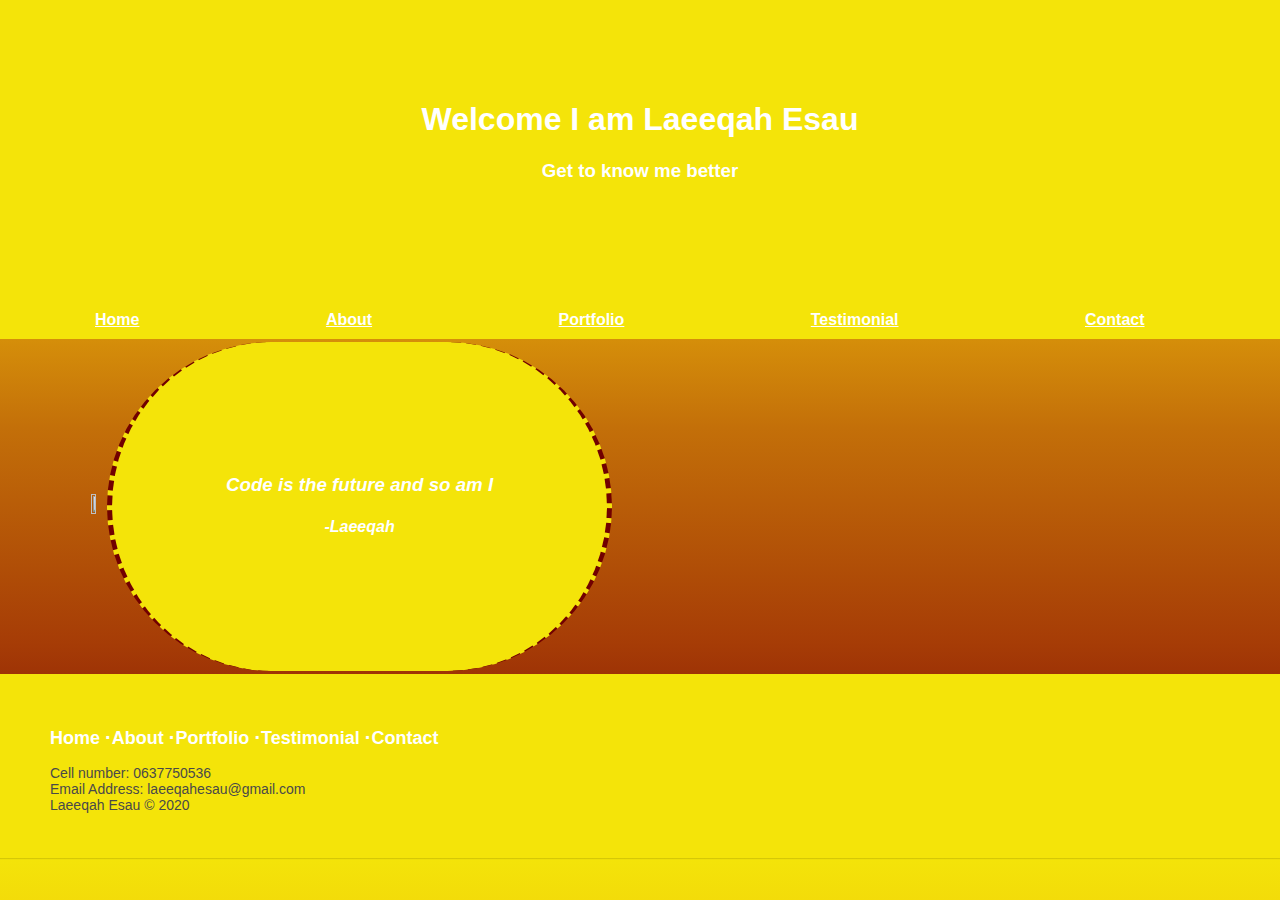
==== commit f80af35c: "committed" ====
--- a/index.html
+++ b/index.html
@@ -27,7 +27,7 @@
     <table class = "home-quote">
         <th>
             <div class = "right-side">
-                <img class ="next-to-quote" src = "images/myprofile.jpg">
+                <img class ="next-to-quote" src = "images/myprofile-removebg-preview.png">
             </div>
         </th>
         <th>
--- a/main.css
+++ b/main.css
@@ -3,7 +3,7 @@
 html {
   margin: 0px;
   padding: 0px;
-  width: 100%;
+  /* width: 100%; */
 }
 
 body {
@@ -12,30 +12,41 @@
   color: white;
   margin: 0px;
   padding: 0px;
-  background: rgb(2, 0, 36);
-  background: linear-gradient(180deg, #020024 0%, #01017e 35%, #4646e7 100%);
+  background: #f4e409;
+  background-image: linear-gradient(
+    to top,
+    #710000,
+    #a63c06,
+    #c36f09,
+    #eeba0b,
+    #f4e409
+  );
 }
 
 .main-heading {
   /* changes to the main header */
   text-align: center;
-  background-image: url("images/stars-at-night.jpg");
+  background-color: #f4e409;
   padding-top: 80px;
   padding-bottom: 100px;
 }
 
 .navbar {
   /* This will style the navigation bar*/
-  background-image: url("images/stars-at-night.jpg");
+  background-color: #f4e409;
   padding-top: 10px;
   padding-bottom: 10px;
-  padding-left: 41px;
+  /* padding-left: 41px; */
+  padding-left: 13px;
+  padding-right: 13px;
 }
 
 /* This will style the link in the navigation bar */
 .links {
-  padding-right: 134px;
-  padding-left: 38px;
+  padding-right: 100px;
+  padding-left: 82px;
+  /* padding-right: 134px;
+  padding-left: 38px; */
   font-weight: bold;
   margin: 0px;
 }
@@ -47,7 +58,7 @@
 
 /* Changes the background when hovering the links in the navigation bar */
 .links:hover {
-  background-color: rgba(70, 70, 231, 1);
+  background-color: #c36f09;
   padding-top: 10px;
   padding-bottom: 10px;
 }
@@ -59,15 +70,20 @@
 
 .quote-border {
   padding-right: 0px;
+  border-left: #710000 5px dashed;
+  background-color: #f4e409;
+  border-radius: 196px;
+  border-right: #710000 5px dashed;
 }
 
 .quote {
-  background-image: url("images/stars-at-night.jpg");
-  text-align: center;
-  border-left: solid white;
-  border-right: solid white;
-  border-radius: 5%;
+  /* background-image: url("images/stars-at-night.jpg"); */
+  text-align: center;
+  /* border-left: dashed white;
+  border-right: dashed white;
+  border-radius: 70%;*/
   padding: 114px;
+  font-style: italic;
 }
 
 .home-quote table {
@@ -83,7 +99,7 @@
 .footer-decor {
   position: relative;
   width: 100%;
-  background-image: url("images/stars-at-night.jpg");
+  background-color: #f4e409;
   box-shadow: 0 1px 1px 0 rgba(0, 0, 0, 0.12);
   box-sizing: border-box;
   width: 100%;
@@ -94,7 +110,7 @@
 }
 
 .footer-decor .footer-left p {
-  color: #7a7a7a;
+  color: #494949;
   font-size: 14px;
   margin: 0;
 }
@@ -141,13 +157,13 @@
 
 /*Changes to About page(about.html)*/
 h2 {
-  color: #ffffff;
+  color: black;
   text-align: center;
   padding: 18px 0 18px 0;
   margin: 0 0 0px 0;
 }
 h2 span {
-  border: 4px dashed #20bcd5;
+  border: 4px dashed #710000;
   padding: 10px;
 }
 p {
@@ -165,13 +181,13 @@
   margin-top: 19px;
 }
 #header {
-  background-image: radial-gradient(
-    circle,
-    #020024,
-    #00083a,
-    #000c51,
-    #000a68,
-    #01017e
+  background-image: linear-gradient(
+    to top,
+    #710000,
+    #a63c06,
+    #c36f09,
+    #eeba0b,
+    #f4e409
   );
   background-size: cover;
 }
@@ -182,8 +198,8 @@
   margin: auto;
 }
 #header p {
-  font-size: 25pt;
-  color: #4646e7;
+  font-size: 30pt;
+  color: #000000;
   padding-top: 5px;
   margin: 0;
   font-weight: bold;
@@ -193,7 +209,7 @@
 #about-section {
   display: flex;
   margin-top: 20px;
-  border: dodgerblue dotted 10px;
+  border: #710000 dotted 10px;
 }
 
 #about-section #edu {
@@ -209,28 +225,6 @@
 #about-section #about-contact {
   padding: 15px;
   text-align: left;
-}
-/* Changes to the picture */
-/* .profile {
-    display: flex;
-    padding-top: 40px;
-    text-align: center;
-}
-
-
-.my-info h3 p ul li{
-
-}
-.my-photo{
-    height: 50%;
-    padding: 5px;
-}
-
-img,
-.person-photo {
-    border-radius: 20px;
-    width: 300px;
-    height: 340px;
 }
 
 /* Changes to the social icons and the skills bar */
@@ -253,39 +247,39 @@
 /* This is for the styling of the skills bar */
 .bars {
   width: 100%;
-  background-color: #e7e7e79a;
+  background-color: #7070704b;
 }
 
 .skills {
   text-align: right;
   padding-top: 5px;
   padding-bottom: 5px;
-  color: #ffffffb6;
+  color: #ffffffc4;
 }
 
 .html {
-  width: 90%;
-  background-color: #460066;
+  width: 85%;
+  background-color: #c36f09;
 }
 .css {
   width: 80%;
-  background-color: #ff0080;
+  background-color: #c36f09;
 }
 .js {
   width: 60%;
-  background-color: #ca0000;
+  background-color: #c36f09;
 }
 .python-tkinter {
   width: 68%;
-  background-color: #2bff00;
+  background-color: #c36f09;
 }
 .mysql {
   width: 72%;
-  background-color: #6f00caa1;
+  background-color: #c36f09;
 }
 .flask {
   width: 30%;
-  background-color: #000031;
+  background-color: #c36f09;
 }
 
 .my-info {
@@ -347,7 +341,7 @@
 }
 
 .flip-to-back {
-  background-color: #000cb6;
+  background-color: #c36f09;
   color: rgb(255, 255, 255);
   transform: rotateY(180deg);
 }
@@ -360,7 +354,7 @@
 }
 
 h1 span {
-  border: 4px dashed #20bcd5;
+  border: 4px dashed #710000;
   padding: 10px;
 }
 
@@ -379,7 +373,7 @@
 }
 
 .column {
-  padding: 45px;
+  padding: 38px;
 }
 
 .column h1 {
@@ -395,11 +389,17 @@
   display: flex;
   gap: 35px;
 }
-
+.column-container3 {
+  display: flex;
+}
+
+.project-pic {
+  object-fit: cover;
+}
 .project-info {
-  border-top: dotted white 5px;
-  border-bottom: dotted white 5px;
-  color: rgb(255, 255, 255);
+  border-top: dotted #710000 5px;
+  border-bottom: dotted #710000 5px;
+  color: black;
   width: fit-content;
   padding: 15px;
 }
@@ -410,7 +410,7 @@
 
 .project-info a {
   text-decoration: none;
-  color: white;
+  color: black;
 }
 .project-info a:hover {
   text-decoration: underline dashed;
@@ -431,10 +431,9 @@
 .form-layout {
   margin: 0 auto;
   border-radius: 5px;
-  border: #129ceb groove 5px;
-  width: fit-content;
-  padding: 42px;
+  border: #710000 groove 5px;
   width: min-content;
+  padding: 24px;
 }
 
 .contact {
@@ -457,7 +456,7 @@
   border-radius: 5px;
   height: 30px;
   width: 140px;
-  background-color: #129ceb;
+  background-color: #f4e409;
 }
 
 #submit-form:hover {
@@ -469,10 +468,10 @@
   border-radius: 5px;
   height: 30px;
   width: 140px;
-  background-color: #129ceb;
-}
-
-#clear-form:hover {
+  background-color: #f4e409;
+}
+
+#clear-form:hover #clear-form:active {
   background-color: #00439b;
   transition: 1s;
 }
@@ -489,13 +488,31 @@
 }
 
 /*Media Responsives*/
-
-@media screen and (max-width: 375px) {
+@media screen and (max-width: 320px) {
+  .quote {
+    padding: 0px 0px;
+  }
+
+  .outer-form {
+    padding: 0px;
+  }
+  .form-layout {
+    display: block;
+    padding: 1px;
+  }
+  .contacts-under-form {
+    text-align: center;
+  }
+  .contacts-under-form li {
+    display: inline;
+    padding-inline: 2px;
+  }
+}
+@media screen and (max-width: 375px) and (min-width: 320px) {
   .navbar {
     display: block;
     text-align: center;
-    padding-left: 0px;
-    padding-right: 0px;
+    padding-left: 15px;
   }
 
   .home-quote {
@@ -503,25 +520,33 @@
     padding-left: 0px;
   }
   .next-to-quote {
-    width: 139px;
-    height: 223px;
-    padding-right: 20px;
+    width: 117px;
+    height: 203px;
+    padding-right: 8px;
   }
 
   .quote {
     font-size: 20px;
+    padding: 1px;
   }
 
   #about-section {
     display: block;
   }
 
+  .row1,
+  .row2 {
+    display: block;
+  }
   .column {
     display: block;
     padding-left: 21px;
     text-align: center;
   }
 
+  .column h1 {
+    font-size: x-large;
+  }
   .column-container,
   .column-container2 {
     display: block;
@@ -540,13 +565,17 @@
     width: auto;
     height: 200px;
   }
+
+  .section p {
+    text-align: justify;
+  }
   .cards {
+    display: inline;
     padding-left: 40px;
   }
 
   .form-layout {
     display: block;
-    padding: 27px;
   }
 
   .outer-form {
@@ -554,32 +583,18 @@
   }
 
   .contacts-under-form ul {
-    padding-left: 0px;
-  }
-  .contacts-under-form li {
+    padding-left: 18px;
+  }
+  .contacts-under-form ul li {
     display: inline;
-  }
-}
-/* 
- #about-section {
-  display: block;
-}
-
-.column,
-.row1 {
-  display: block;
-}
-
-.column-container,
-.column-container2 {
-  display: block;
-  gap: 0px;
-}  */
-
-@media screen and (max-width: 425px) {
+    padding-inline: 0px;
+  }
+}
+
+@media screen and (max-width: 425px) and (min-width: 375px) {
   .navbar {
     text-align: center;
-    display: grid;
+    display: block;
     padding-left: 0px;
   }
   .home-quote {
@@ -587,8 +602,8 @@
   }
   .quote-border {
     padding: 0px;
-    height: 317px;
-    padding-top: 58px;
+    height: 270px;
+    padding-top: 15px;
   }
 
   .quote {
@@ -603,7 +618,7 @@
 
   .next-to-quote {
     width: 150px;
-    height: 300px;
+    height: 250px;
   }
 
   table {
@@ -618,6 +633,11 @@
     margin: auto;
   }
 
+  .section p {
+    text-align: justify;
+  }
+
+  /* Testimonial page */
   .column {
     display: block;
   }
@@ -636,154 +656,39 @@
     display: block;
   }
 
+  .column h1 {
+    font-size: x-large;
+  }
+
   .column-container {
-    display: block;
-    padding-left: 20px;
+    display: inline-block;
   }
 
   .column-container2 {
-    display: block;
-    padding-left: 25px;
-  }
-
+    display: inline-block;
+  }
+
+  .project-info {
+    margin: 30px auto;
+  }
   .cards {
     display: block;
-    padding-left: 65px;
+    padding-right: 0px;
   }
 
   /*Contact page Media Changes*/
   .contacts-under-form ul li {
     display: inline;
-    padding-inline: 0px;
-    padding: 22px;
+    padding-inline: 22px;
   }
   .outer-form {
-    padding-left: 5px;
-  }
-}
-
-/* @media screen and (max-width: 600px) {
-  /* Index.html(Home page)*/
-/* .main-heading { */
-/* changes to the main header */
-/* width: 100%;
-  } */
-
-/* .navbar {
     padding-left: 0px;
-    text-align: center;
-    width: 100%;
-    display: grid;
-  }
-
+  }
+}
+
+@media screen and (max-width: 768px) and (min-width: 426px) {
   .links {
-    padding-left: 0px;
-    padding-right: 0px;
-    margin: 0px;
-    display: block;
-  }
-
-  .quote-border {
-    padding: 0px;
-    height: 317px;
-    padding-top: 58px;
-  }
-
-  .quote {
-    font-size: 30px;
-  }
-
-  .right-side {
-    padding-right: 0px;
-  }
-
-  .next-to-quote {
-    width: 150px;
-    height: 300px;
-  }
-
-  table {
-    padding-left: 0px;
-  } */
-
-/* About page*/
-/* .skills-bar {
-    padding-right: 50px;
-    padding-left: 50px;
-    padding-bottom: 50px;
-  }
-
-  ul {
-    display: inline-block;
-  }
-
-  li {
-    text-align: left;
-  }
-
-  /* Portfolio page media changes*/
-/* .row1,
-  .row2 {
-    display: block;
-  } */
-
-/* Testimonial page media changes*/
-/* .cards {
-    display: block;
-    padding-left: 150px;
-  }
-
-  Contact page Media Changes*/
-/* .outer-form {
-    display: block;
-    padding: 0px;
-  }
-
-  .table-for-contacts {
-    padding-left: 0px;
-  }
-}  */
-
-/* @media screen and (max-width: 600px) {
-  .quote-border {
-    padding: 0px;
-    height: 317px;
-    padding-top: 58px;
-  }
-
-  .quote {
-    font-size: 30px;
-  }
-
-  .right-side {
-    padding-right: 0px;
-  }
-
-  .next-to-quote {
-    width: 150px;
-    height: 300px;
-  } */
-
-/* .home-quote table {
-    padding-left: 0px;
-  } */
-/* About page */
-
-/* Portfolio page media changes*/
-/* .row1,
-  .row2 {
-    display: block;
-  } */
-
-/* Contact page Media Changes*/
-/* .outer-form {
-    padding-left: 5px;
-  }
-} */
-
-@media screen and (max-width: 768px) {
-  .links {
-    padding-inline: 34px;
+    padding-inline: 42px;
   }
 
   .quote-border {
@@ -791,7 +696,7 @@
   }
 
   .quote {
-    padding: 100px;
+    padding: 55px 45px;
     font-size: large;
   }
 
@@ -803,10 +708,33 @@
     width: auto;
     height: 250px;
   }
+
+  .section p {
+    text-align: justify;
+  }
+
   table {
     padding-left: 0px;
   }
 
+  .column h1 {
+    font-size: xx-large;
+  }
+
+  .column {
+    display: list-item;
+  }
+
+  .column-container2 {
+    flex-flow: wrap;
+    justify-content: center;
+  }
+
+  .column-container3 {
+    flex-flow: wrap;
+    justify-content: center;
+  }
+
   .row1,
   .row2 {
     display: block;
@@ -814,14 +742,19 @@
 
   .project-info {
     width: min-content;
-  }
-
-  /* .column-container,
-  .column-container2 {
-  } */
-
-  .contacts-under-form li {
-    display: inline;
+    margin-top: 40px auto;
+  }
+
+  .cards {
+    padding-inline: 33px;
+  }
+
+  .contacts-under-form ul {
+    display: block;
+    padding-left: 270px;
+  }
+  .contacts-under-form ul li {
+    padding-inline: 0px;
   }
 
   .table-for-contacts {
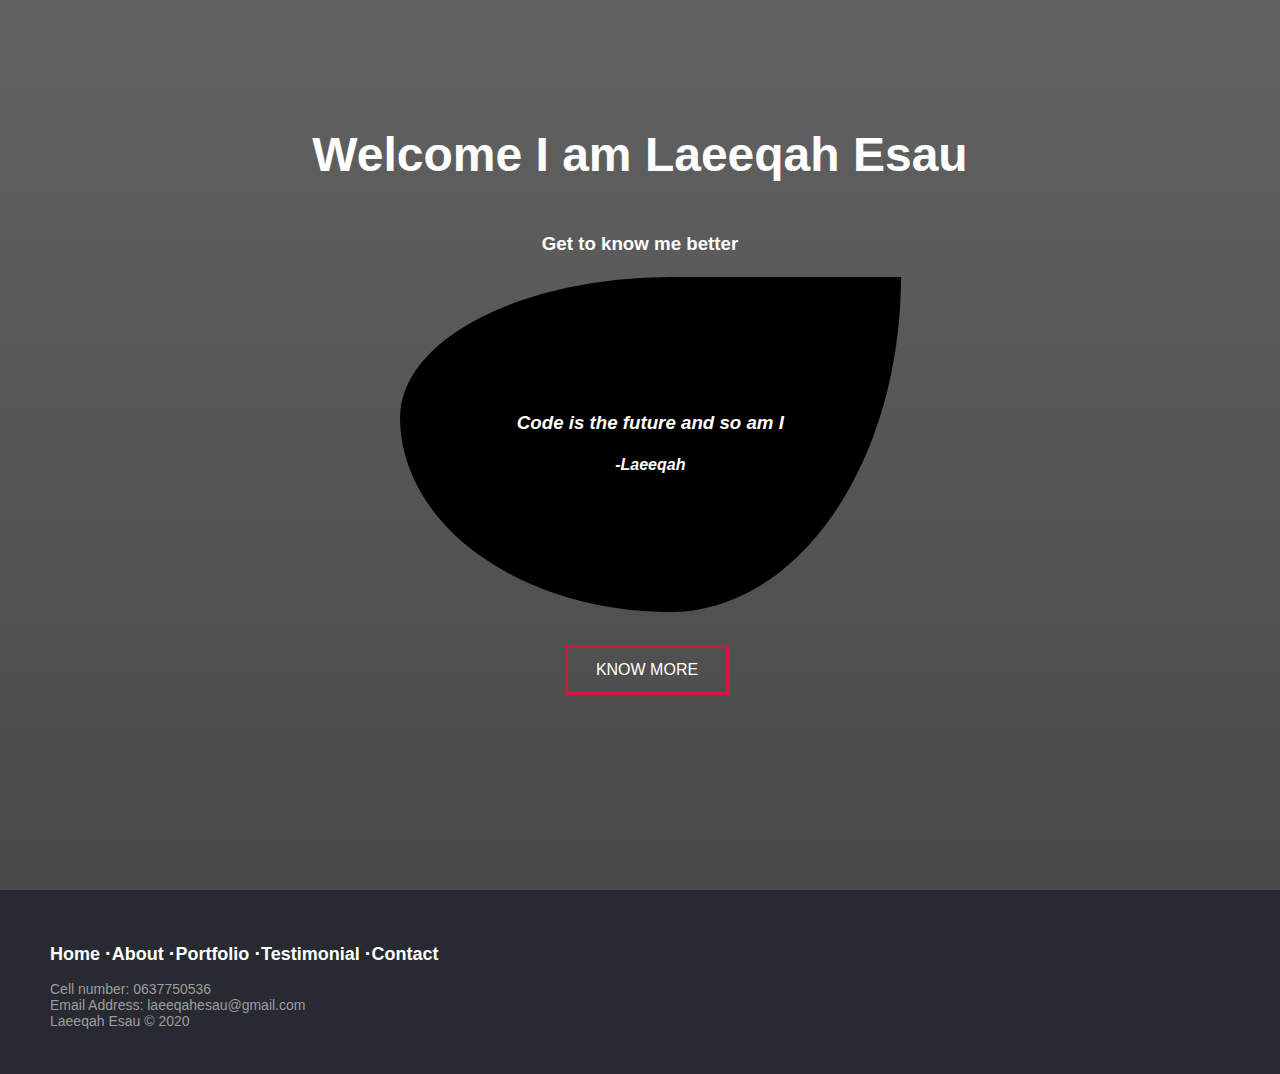
==== commit 27f658b7: "updated" ====
--- a/index.html
+++ b/index.html
@@ -14,31 +14,20 @@
     <div class="main-heading">
         <h1>Welcome I am Laeeqah Esau</h1>
         <h3>Get to know me better</h3>
+        <table class = "home-quote">
+            
+            <th>
+                <div class="quote-border">
+                    <div class="quote">
+                        <h3>Code is the future and so am I</h3>
+                        <h4>-Laeeqah</h4>
+                    </div>
+                </div>
+            </th>
+        </table>
+
+        <a href = "about.html" id="view-btn">Know More</button></a>
     </div>
-
-    <nav class="navbar">
-        <a class="links" href="index.html">Home</a>
-        <a class="links" href="about.html">About</a>
-        <a class="links" href="portfolio.html">Portfolio</a>
-        <a class="links" href="testimonial.html">Testimonial</a>
-        <a class="links" href="contact.html">Contact</a>
-    </nav>
-
-    <table class = "home-quote">
-        <th>
-            <div class = "right-side">
-                <img class ="next-to-quote" src = "images/myprofile-removebg-preview.png">
-            </div>
-        </th>
-        <th>
-            <div class="quote-border">
-                <div class="quote">
-                    <h3>Code is the future and so am I</h3>
-                    <h4>-Laeeqah</h4>
-                </div>
-            </div>
-        </th>
-    </table>
 
     <footer class="footer-decor">
 
--- a/main.css
+++ b/main.css
@@ -3,40 +3,37 @@
 html {
   margin: 0px;
   padding: 0px;
-  /* width: 100%; */
 }
 
 body {
   /* changes to the font, font color and size for the whole web page*/
   font: normal 16px sans-serif;
-  color: white;
+  color: black;
   margin: 0px;
   padding: 0px;
-  background: #f4e409;
-  background-image: linear-gradient(
-    to top,
-    #710000,
-    #a63c06,
-    #c36f09,
-    #eeba0b,
-    #f4e409
-  );
+  background: #272b31;
+  background-color: whitesmoke;
 }
 
 .main-heading {
   /* changes to the main header */
   text-align: center;
-  background-color: #f4e409;
-  padding-top: 80px;
-  padding-bottom: 100px;
+  background-image: linear-gradient(rgba(0, 0, 0, 0.6), rgba(0, 0, 0, 0.7)),
+    url("images/portfolio-landing.jpg");
+  object-fit: cover;
+  padding-top: 125px;
+  padding-bottom: 225px;
+  height: 60vh;
+  display: flex;
+  justify-content: center;
+  flex-direction: column;
 }
 
 .navbar {
   /* This will style the navigation bar*/
-  background-color: #f4e409;
+  background-color: #272b31;
   padding-top: 10px;
   padding-bottom: 10px;
-  /* padding-left: 41px; */
   padding-left: 13px;
   padding-right: 13px;
 }
@@ -45,8 +42,6 @@
 .links {
   padding-right: 100px;
   padding-left: 82px;
-  /* padding-right: 134px;
-  padding-left: 38px; */
   font-weight: bold;
   margin: 0px;
 }
@@ -58,30 +53,36 @@
 
 /* Changes the background when hovering the links in the navigation bar */
 .links:hover {
-  background-color: #c36f09;
+  background-color: #da123e;
   padding-top: 10px;
   padding-bottom: 10px;
 }
 
 /* These are the changes to the quote and the picture on Home page */
+.main-heading h1,
+h3 {
+  color: #fff;
+}
 .home-quote {
-  margin-left: 80px;
+  /* margin-left: 170px; */
+  margin-left: 31%;
+  display: flex;
+  flex-direction: column;
 }
 
 .quote-border {
+  color: white;
   padding-right: 0px;
-  border-left: #710000 5px dashed;
-  background-color: #f4e409;
-  border-radius: 196px;
-  border-right: #710000 5px dashed;
+  border-left: none;
+  background-color: none;
+  border-radius: 54% 46% 46% 54% / 42% 0% 100% 58%;
+  border-right: none;
+  border: black solid;
+  background: black;
 }
 
 .quote {
-  /* background-image: url("images/stars-at-night.jpg"); */
   text-align: center;
-  /* border-left: dashed white;
-  border-right: dashed white;
-  border-radius: 70%;*/
   padding: 114px;
   font-style: italic;
 }
@@ -91,15 +92,37 @@
 }
 
 .next-to-quote {
-  width: 50%;
+  width: 70%;
   height: 50%;
 }
 
+/* index button */
+#view-btn {
+  text-transform: uppercase;
+  border-width: 11px;
+  border: #da123e solid;
+  background: none;
+  width: 132px;
+  padding: 13px;
+  position: relative;
+  display: inline-flex;
+  text-decoration: none;
+  color: #000;
+  margin-left: 565px;
+  margin-top: 30px;
+  justify-content: center;
+  color: white;
+}
+
+#view-btn:hover {
+  background: #da123e;
+  transition: all ease-in-out 0.5s;
+}
 /* Footer changes */
 .footer-decor {
   position: relative;
   width: 100%;
-  background-color: #f4e409;
+  background-color: #272b31;
   box-shadow: 0 1px 1px 0 rgba(0, 0, 0, 0.12);
   box-sizing: border-box;
   width: 100%;
@@ -110,7 +133,7 @@
 }
 
 .footer-decor .footer-left p {
-  color: #494949;
+  color: #afafafe0;
   font-size: 14px;
   margin: 0;
 }
@@ -162,41 +185,43 @@
   padding: 18px 0 18px 0;
   margin: 0 0 0px 0;
 }
+
 h2 span {
-  border: 4px dashed #710000;
+  border: 4px dashed #da123e;
   padding: 10px;
 }
+
 p {
   padding: 0;
   margin: 0;
 }
+
 .img-circle {
   border: 3px solid white;
   border-radius: 50%;
-}
+  box-shadow: 3px 3px 3px black;
+  object-fit: cover;
+}
+
 .section {
   padding: 15px;
   margin-bottom: 20px;
   border-radius: 182px;
   margin-top: 19px;
 }
+
 #header {
-  background-image: linear-gradient(
-    to top,
-    #710000,
-    #a63c06,
-    #c36f09,
-    #eeba0b,
-    #f4e409
-  );
+  background-image: linear-gradient(to top, #ffffff, #272b31);
   background-size: cover;
 }
+
 #header img {
   display: block;
   width: 10%;
   height: 50%;
   margin: auto;
 }
+
 #header p {
   font-size: 30pt;
   color: #000000;
@@ -209,21 +234,24 @@
 #about-section {
   display: flex;
   margin-top: 20px;
-  border: #710000 dotted 10px;
-}
-
+  border: #272b31 dotted 10px;
+}
+
+#about-section h3 {
+  color: #da123e;
+}
 #about-section #edu {
-  padding: 15px;
+  padding: 0px 0px 0px 80px;
   text-align: left;
 }
 
 #about-section #exp {
-  padding: 15px;
+  padding: 0px 0px 0px 80px;
   text-align: left;
 }
 
 #about-section #about-contact {
-  padding: 15px;
+  padding: 0px 0px 0px 80px;
   text-align: left;
 }
 
@@ -259,27 +287,27 @@
 
 .html {
   width: 85%;
-  background-color: #c36f09;
+  background-color: #da123e;
 }
 .css {
   width: 80%;
-  background-color: #c36f09;
+  background-color: #da123e;
 }
 .js {
   width: 60%;
-  background-color: #c36f09;
+  background-color: #da123e;
 }
 .python-tkinter {
   width: 68%;
-  background-color: #c36f09;
+  background-color: #da123e;
 }
 .mysql {
   width: 72%;
-  background-color: #c36f09;
+  background-color: #da123e;
 }
 .flask {
   width: 30%;
-  background-color: #c36f09;
+  background-color: #da123e;
 }
 
 .my-info {
@@ -340,8 +368,11 @@
   color: black;
 }
 
+.flip-to-back h1 {
+  font-size: xx-large;
+}
 .flip-to-back {
-  background-color: #c36f09;
+  background-color: #da123e;
   color: rgb(255, 255, 255);
   transform: rotateY(180deg);
 }
@@ -351,10 +382,11 @@
 /* Styling for Projects */
 h1 {
   text-align: center;
+  font-size: xxx-large;
 }
 
 h1 span {
-  border: 4px dashed #710000;
+  border: 4px dashed #da123e;
   padding: 10px;
 }
 
@@ -378,6 +410,7 @@
 
 .column h1 {
   padding-bottom: 35px;
+  font-size: xx-large;
 }
 
 .column-container {
@@ -397,12 +430,23 @@
   object-fit: cover;
 }
 .project-info {
-  border-top: dotted #710000 5px;
-  border-bottom: dotted #710000 5px;
+  border-top: dotted #272b31 5px;
+  border-bottom: dotted #272b31 5px;
   color: black;
   width: fit-content;
   padding: 15px;
 }
+
+.project-info a {
+  background: #272b31;
+  border-radius: 55%;
+  padding: 10px;
+  align-items: flex-end;
+}
+
+.project-info a:hover {
+  background-color: #da123e;
+}
 .project-info:hover {
   transition: all 0.2s ease-in-out;
   transform: scale(1.1);
@@ -412,10 +456,7 @@
   text-decoration: none;
   color: black;
 }
-.project-info a:hover {
-  text-decoration: underline dashed;
-  color: #20bcd5;
-}
+
 .project-pic {
   width: 240px;
   height: 215px;
@@ -431,9 +472,13 @@
 .form-layout {
   margin: 0 auto;
   border-radius: 5px;
-  border: #710000 groove 5px;
+  border: #da123e groove 5px;
   width: min-content;
   padding: 24px;
+}
+
+.form-layout h3 {
+  color: black;
 }
 
 .contact {
@@ -456,11 +501,11 @@
   border-radius: 5px;
   height: 30px;
   width: 140px;
-  background-color: #f4e409;
+  background-color: #272b31;
 }
 
 #submit-form:hover {
-  background-color: #006416;
+  background-color: #da123e;
   transition: 1s;
 }
 
@@ -468,11 +513,11 @@
   border-radius: 5px;
   height: 30px;
   width: 140px;
-  background-color: #f4e409;
-}
-
-#clear-form:hover #clear-form:active {
-  background-color: #00439b;
+  background-color: #272b31;
+}
+
+#clear-form:hover {
+  background-color: #da123e;
   transition: 1s;
 }
 
@@ -507,18 +552,27 @@
     display: inline;
     padding-inline: 2px;
   }
+
+  #view-btn {
+    margin-left: 80px;
+  }
 }
 @media screen and (max-width: 375px) and (min-width: 320px) {
   .navbar {
     display: block;
     text-align: center;
     padding-left: 15px;
+  }
+
+  #view-btn {
+    margin-left: 80px;
   }
 
   .home-quote {
     display: contents;
     padding-left: 0px;
   }
+
   .next-to-quote {
     width: 117px;
     height: 203px;
@@ -534,6 +588,18 @@
     display: block;
   }
 
+  #about-section #edu {
+    display: block;
+    padding: 0px;
+  }
+  #about-section #exp {
+    display: block;
+    padding: 0px;
+  }
+  #about-section #about-contact {
+    display: block;
+    padding: 0px;
+  }
   .row1,
   .row2 {
     display: block;
@@ -596,7 +662,13 @@
     text-align: center;
     display: block;
     padding-left: 0px;
-  }
+    padding-right: 0px;
+  }
+
+  #view-btn {
+    margin-left: 125px;
+  }
+
   .home-quote {
     margin-left: 0px;
   }
@@ -650,6 +722,18 @@
     display: block;
   }
 
+  #about-section #edu {
+    display: block;
+    padding: 0px;
+  }
+  #about-section #exp {
+    display: block;
+    padding: 0px;
+  }
+  #about-section #about-contact {
+    display: block;
+    padding: 0px;
+  }
   /*Portfolio page media changes*/
   .row1,
   .row2 {
@@ -691,6 +775,10 @@
     padding-inline: 42px;
   }
 
+  #view-btn {
+    margin-left: 300px;
+  }
+
   .quote-border {
     display: inline-block;
   }
@@ -701,7 +789,7 @@
   }
 
   .home-quote {
-    margin-left: 0px;
+    margin-left: 177px;
   }
 
   #header img {
@@ -713,6 +801,20 @@
     text-align: justify;
   }
 
+  #about-section #edu {
+    display: block;
+    padding: 20px;
+  }
+
+  #about-section #exp {
+    display: block;
+    padding: 20px;
+  }
+
+  #about-section #about-contact {
+    display: block;
+    padding: 20px;
+  }
   table {
     padding-left: 0px;
   }
@@ -761,3 +863,98 @@
     padding-left: 10px;
   }
 }
+
+@media screen and (max-width: 750px) and (min-width: 430px) {
+  .navbar {
+    display: flex;
+    justify-content: space-between;
+  }
+
+  .links {
+    padding: 10px;
+  }
+
+  .next-to-quote {
+    width: 70%;
+    height: 60%;
+  }
+
+  #about-section {
+    display: block;
+  }
+
+  #about-section #edu {
+    display: block;
+  }
+
+  #about-section #exp {
+    display: block;
+  }
+
+  #about-section #about-contact {
+    display: block;
+  }
+
+  .column-container {
+    padding-left: 0px;
+  }
+
+  .cards {
+    padding-left: 35px;
+  }
+
+  .contacts-under-form ul {
+    padding-left: 125px;
+  }
+}
+
+@media screen and (max-width: 800px) and (min-width: 769px) {
+  .navbar {
+    display: flex;
+    justify-content: space-between;
+  }
+
+  .links {
+    padding: 10px;
+  }
+
+  .home-quote {
+    margin-left: 0px;
+  }
+  .next-to-quote {
+    width: 70%;
+    height: 60%;
+  }
+
+  #about-section #edu {
+    display: block;
+  }
+
+  #about-section #exp {
+    display: block;
+  }
+
+  #about-section #about-contact {
+    display: block;
+  }
+
+  .column-container {
+    padding-left: 0px;
+  }
+
+  .cards {
+    display: inline-flex;
+    padding-inline-start: 34px;
+  }
+
+  .contacts-under-form ul li {
+    padding-left: 180px;
+    padding-inline: 0px;
+  }
+
+  .contacts-under-form ul {
+    display: block;
+    text-align: center;
+    padding-left: 0px;
+  }
+}
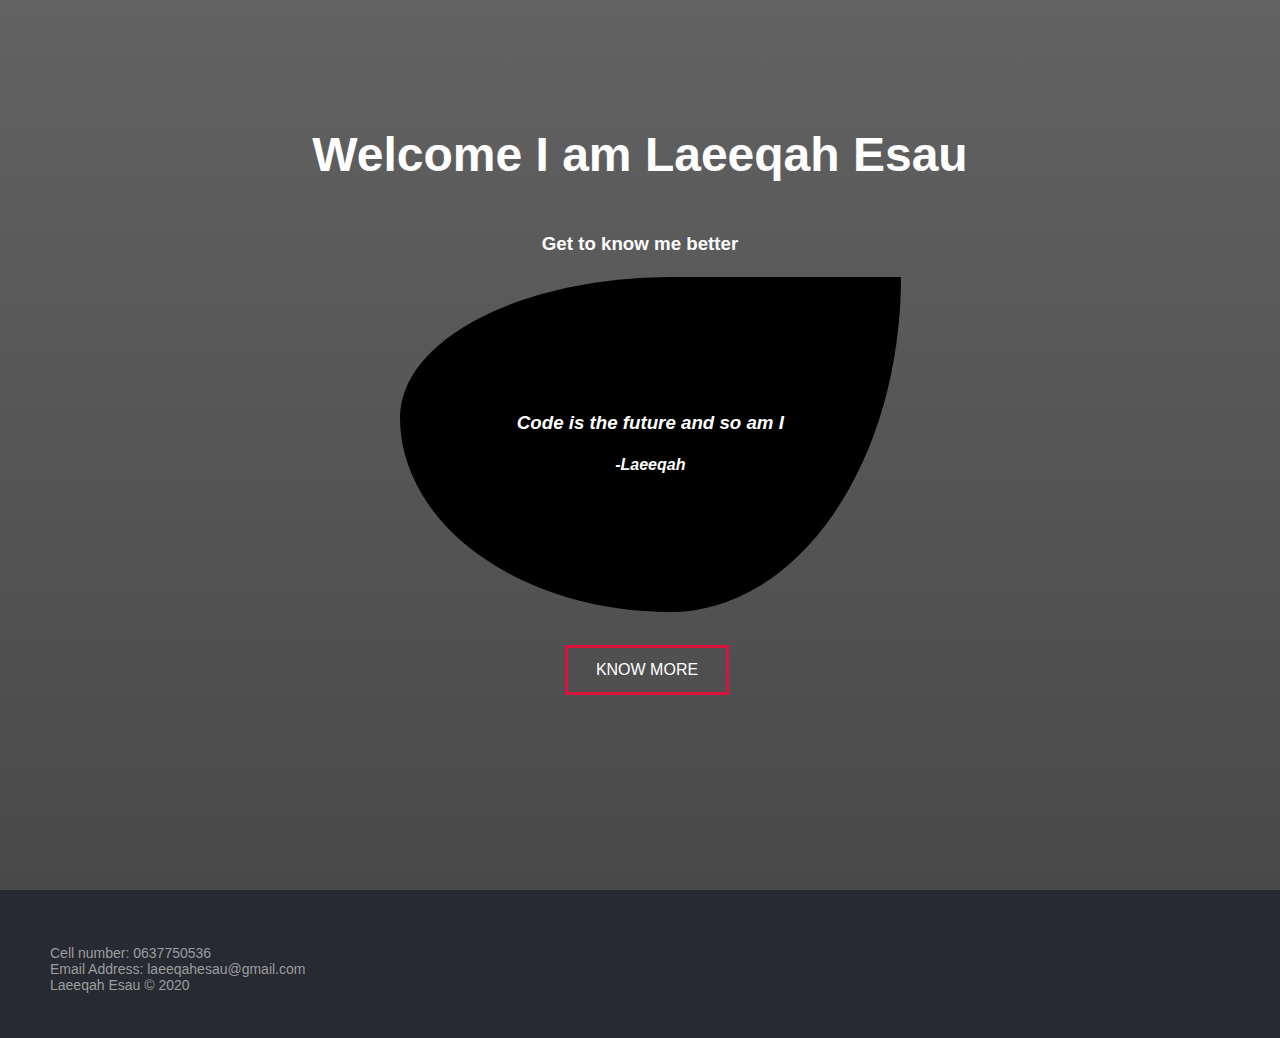
==== commit ad1364a1: "updated" ====
--- a/index.html
+++ b/index.html
@@ -34,11 +34,6 @@
         <div class="footer-left">
 
             <p class="footer-links">
-                <a class="link-1" href="index.html">Home</a>
-                <a href="about.html">About</a>
-                <a href="portfolio.html">Portfolio</a>
-                <a href="testimonial.html">Testimonial</a>
-                <a href="contact.html">Contact</a>
                 <p>Cell number: 0637750536</p>
                 <p>Email Address: laeeqahesau@gmail.com</p>
             </p>
